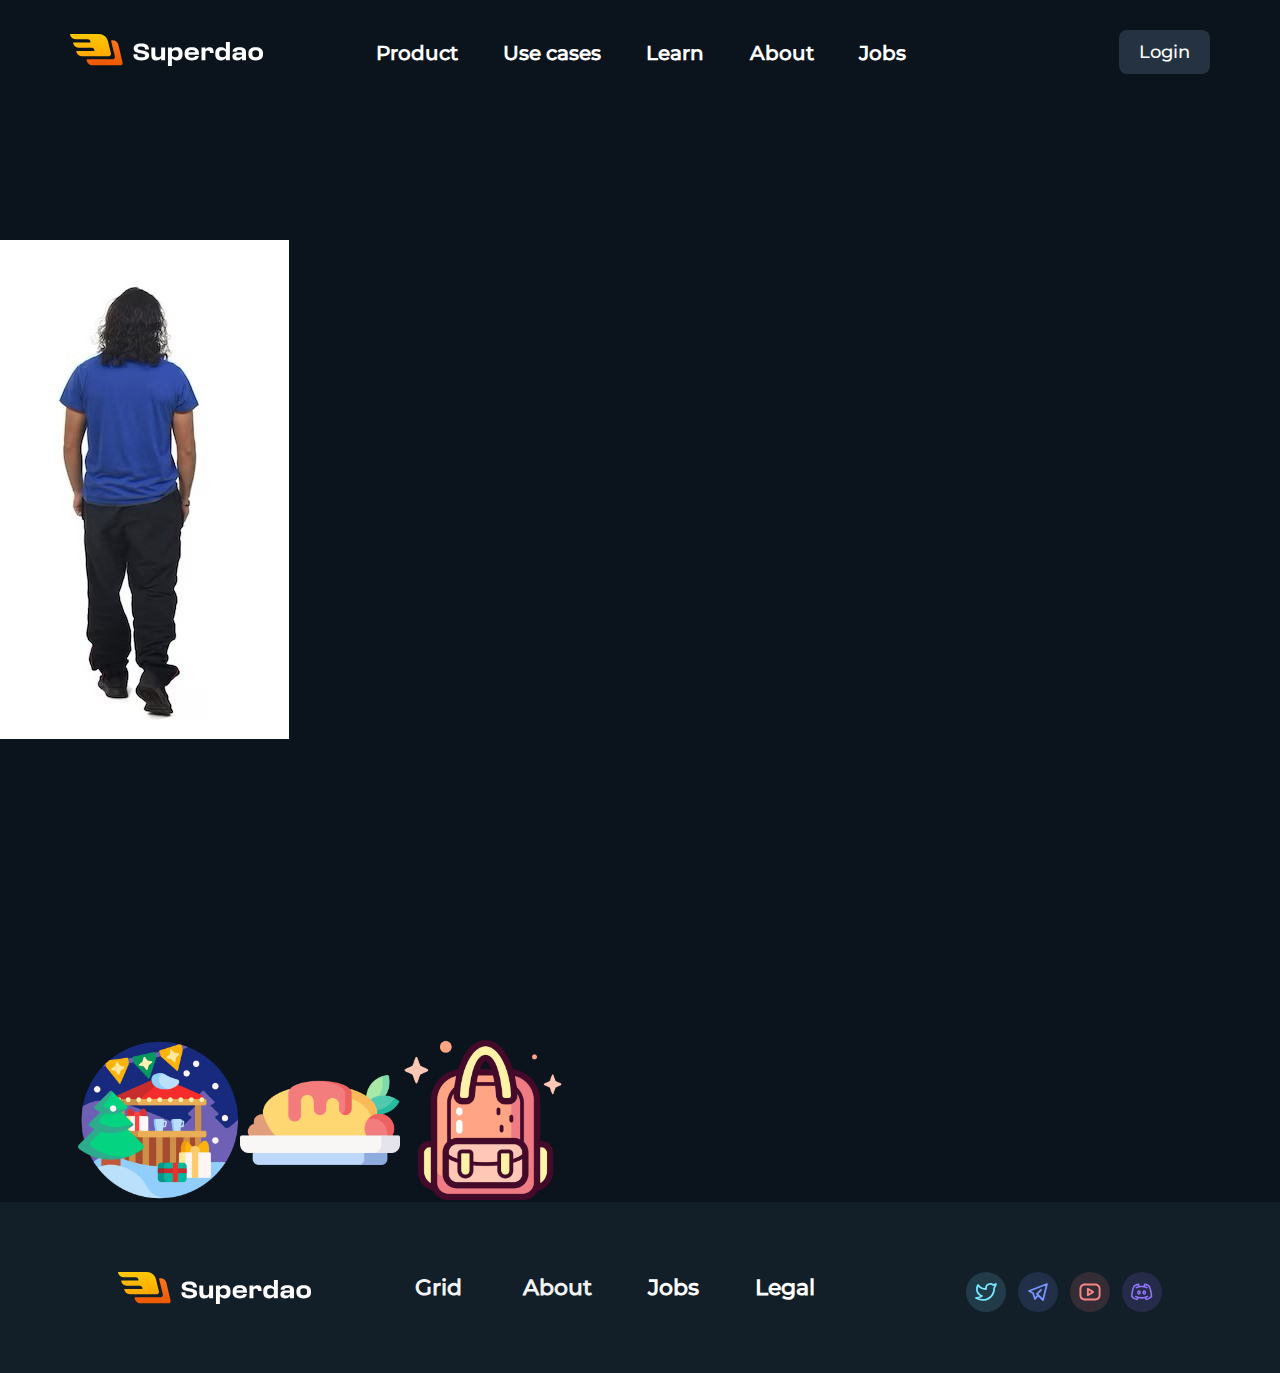
==== .github/demo.html @ 027b0857 "9 Лабораторная" ====
<!DOCTYPE html>
<html lang="en">
<head>
    <meta charset="UTF-8">
    <meta name="viewport" content="width=device-width, initial-scale=1.0">
    <link rel="stylesheet" href="normalize.css">
    <link rel="stylesheet" href="style.css">
    <title>Document</title>
</head>
<body>
  <header>
    <a href="index.html" class="logotip">
        <picture>
            <source srcset="img/Logo.svg" media="(min-width: 1200px)">
            <img src="img/Logo-first.svg">
        </picture>
    </a>
    <a href="" class="product">Product</a>
    <a href="" class="product">Use cases</a>
    <a href="" class="product">Learn</a>
    <a href="" class="product">About</a>
    <a href="" class="product-jobs">Jobs</a>
    <button type="button" class="button-on-gallery">
        <svg xmlns="http://www.w3.org/2000/svg" width="18" height="16" viewBox="0 0 18 16" fill="none">
            <path fill-rule="evenodd" clip-rule="evenodd" d="M2 0.25C1.30964 0.25
            0.75 0.809644 0.75 1.5C0.75 2.19036 1.30964 2.75 2 2.75H16C16.6904 2.75 17.25
            2.19036 17.25 1.5C17.25 0.809644 16.6904 0.25 16 0.25H2ZM0.75 8C0.75 7.30964 1.30964
            6.75 2 6.75H16C16.6904 6.75 17.25 7.30964 17.25 8C17.25 8.69036 16.6904 9.25 16 9.25H2C1.30964
            9.25 0.75 8.69036 0.75 8ZM0.75 14.5C0.75 13.8096 1.30964 13.25 2 13.25H16C16.6904 13.25 17.25
            13.8096 17.25 14.5C17.25 15.1904 16.6904 15.75 16 15.75H2C1.30964 15.75 0.75 15.1904 0.75 14.5Z" fill="#FFCF01"/>
        </svg>
    </button>
    <button type="button" class="login">
        Login
    </button>
</header>
<main>
    <div class="two-sides-card">
        <div class="two-sides-card-second">
          <div class="two-sides-card-font">
            <img src="img/ФВФ.jpg" alt="Перед">
          </div>
          <div class="two-sides-card-back">
            <img src="img/ВФЫВЫ.jpg" alt="Зад">
          </div>
        </div>
      </div>
      <div class="queue">
        <img src="img/2276589.png" alt="Image 1" class="mega-image">
        <img src="img/3362029.png" alt="Image 2" class="mega-image">
        <img src="img/4341022.png" alt="Image 3" class="mega-image">
      </div>
</main>
<footer>
    <div class="footer-div">
        <a href="index.html" class="svg-div">
            <picture>
                <source srcset="img/Logo.svg" media="(min-width: 1200px)">
                <img src="img/Logo-first.svg">
            </picture>
        </a>
        <a href="grid.html" class="about-second-grid">Grid</a>
          <a href="" class="about-second">About</a>
          <a href="" class="Jobs">Jobs</a>
          <a href="" class="Legal">Legal</a>
          <a href="" class="twitter"><img src="img/Frame 5609.svg" alt="Twitter"></a>
          <a href="" class="telegram-div"><img src="img/Frame.svg" alt="Telegram"></a>
          <a href="" class="youtube-div"><img src="img/Frame (1).svg" alt="Youtube"></a>
          <a href="" class="discord-div"><img src="img/Frame 5617.svg" alt="Discord"></a>
    </div>
    <a href=""><svg width="140" height="24" viewBox="0 0 140 24" fill="none" xmlns="http://www.w3.org/2000/svg" class="image-footer">
        <path d="M51.8936 6.83594C55.0665 6.83594 57.2056 8.10154 57.2056 10.5793V11.1675H54.3535V10.5793C54.3535 9.58105 53.4266 9.08194 51.8936 9.08194H51.5728C50.0041 9.08194 49.1128 9.5454 49.1128 10.2228V10.401C49.1128 11.221 49.8259 11.4527 52.7136 11.934C55.9756 12.5222 57.4195 13.4848 57.4195 15.4991V15.6773C57.4195 17.6916 55.6013 19.1355 51.9471 19.1355H51.6084C47.9185 19.1355 46.0469 17.6738 46.0469 15.1961V14.6435H48.8989V15.1961C48.8989 16.4617 49.8793 16.8716 51.6262 16.8716H51.9471C53.6048 16.8716 54.5318 16.4795 54.5318 15.713V15.5526C54.5318 14.7861 53.6761 14.4474 50.8063 13.9839C47.7938 13.5026 46.2251 12.5935 46.2251 10.5436V10.3119C46.2251 8.10154 48.2572 6.83594 51.5728 6.83594H51.8936Z" fill="white"/>
        <path d="M66.138 18.9569V17.7626H65.7636C65.2111 18.6004 64.195 19.1352 62.769 19.1352H62.4659C60.2556 19.1352 59.0078 17.9409 59.0078 15.3384V9.8125H61.8599V14.8214C61.8599 16.087 62.5194 16.7822 63.8385 16.7822H64.1415C65.4606 16.7822 66.138 16.087 66.138 14.8214V9.8125H68.99V18.9569H66.138Z" fill="white"/>
        <path d="M73.9068 9.81204V10.935H74.2811C74.9406 10.1151 75.921 9.63379 77.2936 9.63379H77.6144C79.9317 9.63379 81.6252 10.935 81.6252 13.8584V14.9101C81.6252 17.8335 79.9317 19.1347 77.6144 19.1347H77.2936C75.8854 19.1347 74.9228 18.6374 74.2811 17.7978H73.9068V23.2346H71.0547V9.81204H73.9068ZM73.9068 13.8228V14.9279C73.9068 16.2648 74.8158 16.9066 76.1706 16.9066H76.4914C77.864 16.9066 78.7731 16.247 78.7731 14.9279V13.8228C78.7731 12.5215 77.864 11.862 76.4914 11.862H76.1706C74.8158 11.862 73.9068 12.5037 73.9068 13.8228Z" fill="white"/>
        <path d="M88.5412 9.63428C91.4468 9.63428 93.5323 11.0425 93.5323 13.8945V15.0532H85.8674V15.1602C85.8674 16.4792 86.7052 17.1388 88.2025 17.1388H88.5412C89.789 17.1388 90.5733 16.7823 90.8229 15.9088H93.4432C93.1937 17.7983 91.625 19.1352 88.5412 19.1352H88.2025C85.297 19.1352 83.1758 17.7805 83.1758 14.9284V13.8945C83.1758 11.0425 85.2792 9.63428 88.2025 9.63428H88.5412ZM85.8852 13.2528H90.8229C90.7159 12.2011 89.8425 11.6307 88.5234 11.6307H88.1847C86.7765 11.6307 85.9922 12.2011 85.8852 13.2528Z" fill="white"/>
        <path d="M98.2427 9.81204V10.8637H98.5992C99.134 10.0616 99.9539 9.63379 101.202 9.63379C103.163 9.63379 104.196 10.6142 104.196 13.181V13.7871H101.558V13.4128C101.558 12.468 101.023 11.9689 99.9005 11.9689C98.7775 11.9689 98.2427 12.468 98.2427 13.4128V18.9565H95.3906V9.81204H98.2427Z" fill="white"/>
        <path d="M115.957 5.76611V18.9569H113.105V17.7983H112.713C112.071 18.6378 111.127 19.1352 109.718 19.1352H109.38C107.062 19.1352 105.387 17.8517 105.387 14.9105V13.8588C105.387 10.9355 107.062 9.63423 109.38 9.63423H109.718C111.091 9.63423 112.053 10.1155 112.713 10.9355H113.105V5.76611H115.957ZM108.239 13.8232V14.9284C108.239 16.2296 109.148 16.907 110.503 16.907H110.823C112.196 16.907 113.105 16.2475 113.105 14.9284V13.8232C113.105 12.5219 112.196 11.8624 110.823 11.8624H110.503C109.148 11.8624 108.239 12.5398 108.239 13.8232Z" fill="white"/>
        <path d="M122.98 9.63379C126.207 9.63379 127.668 10.8637 127.668 12.9493V18.9565H124.816V17.7978H124.388C123.675 18.7265 122.659 19.1347 121.108 19.1347C119.183 19.1347 117.793 18.2809 117.793 16.3718C117.793 14.518 119.023 13.4306 121.875 13.4306H124.816V12.9493C124.816 12.0402 124.192 11.6124 122.962 11.6124H122.641C121.465 11.6124 120.788 12.0224 120.788 12.9137H117.989C117.989 10.8459 119.576 9.63379 122.641 9.63379H122.98ZM120.609 16.0866C120.609 16.6927 121.108 17.067 122.303 17.067C123.497 17.067 124.816 16.6392 124.816 15.3379V15.0705H122.267C121.073 15.0705 120.609 15.4092 120.609 16.0866Z" fill="white"/>
        <path d="M134.888 9.63379C137.865 9.63379 140.004 11.0598 140.004 13.8584V14.9101C140.004 17.7444 137.865 19.1347 134.888 19.1347H134.549C131.555 19.1347 129.434 17.7265 129.434 14.9101V13.8584C129.434 11.0598 131.555 9.63379 134.549 9.63379H134.888ZM132.286 13.8228V14.9279C132.286 16.1401 132.981 16.9066 134.549 16.9066H134.888C136.457 16.9066 137.152 16.1401 137.152 14.9279V13.8228C137.152 12.6106 136.457 11.862 134.888 11.862H134.549C132.981 11.862 132.286 12.6106 132.286 13.8228Z" fill="white"/>
        <path d="M27.5416 5.24309L29.6883 14.2051C29.9236 15.1874 29.179 16.1315 28.1689 16.1315H8.80804C6.96372 16.1315 5.31566 14.9797 4.68166 13.2478L4.50582 12.7675C4.41251 12.5126 4.60119 12.2426 4.87263 12.2426H17.5167C17.6665 12.2426 17.7879 12.1212 17.7879 11.9715C17.7879 10.8485 16.8775 9.93811 15.7545 9.93811H6.54084C4.69652 9.93811 3.04847 8.78642 2.41447 7.05451L2.2562 6.62215C2.16289 6.36729 2.35157 6.09732 2.62298 6.09732H14.6361C14.7858 6.09732 14.9072 5.97592 14.9072 5.82618C14.9072 4.70318 13.9969 3.79281 12.8739 3.79281H4.2912C2.44689 3.79281 0.798843 2.64112 0.164842 0.909205L0.0241457 0.52487C-0.0691552 0.269975 0.119521 0 0.390933 0H20.8942C24.056 0 26.8051 2.16837 27.5416 5.24309Z" fill="url(#paint0_linear_8758_28310)"/>
        <path d="M35.1395 7.91083L38.15 20.8404C38.3783 21.8202 37.6344 22.7571 36.6284 22.7571H16.4349C14.5222 22.7571 12.8293 21.52 12.2483 19.6978L12.0437 19.056C11.9232 18.6781 12.2052 18.2921 12.6019 18.2921H31.0415C32.0531 18.2921 32.798 17.3454 32.5599 16.3621L29.8665 5.23695C29.7773 4.86822 30.0566 4.51318 30.436 4.51318H30.8598C32.9027 4.51318 34.6762 5.92112 35.1395 7.91083Z" fill="url(#paint1_linear_8758_28310)"/>
        <defs>
        <linearGradient id="paint0_linear_8758_28310" x1="14.8592" y1="0" x2="14.8592" y2="16.1315" gradientUnits="userSpaceOnUse">
        <stop stop-color="#FFC803"/>
        <stop offset="1" stop-color="#FFA903"/>
        </linearGradient>
        <linearGradient id="paint1_linear_8758_28310" x1="25.0667" y1="4.51318" x2="25.0667" y2="22.7571" gradientUnits="userSpaceOnUse">
        <stop stop-color="#FF7421"/>
        <stop offset="1" stop-color="#EC5901"/>
        </linearGradient>
        </defs>
        </svg>
        </a>
    <ul class="list-footer">
        <li class="footer-list-first"><a href="grid.html" class="about-grid">Grid</a></li>
        <li class="footer-list-first"><a href="" class="about">About</a></li>
        <li class="footer-list-second"><a href="" class="about">Jobs</a></li>
        <li class="footer-list-third"><a href="" class="about">Legal</a></li>
    </ul>
    <ul class="back-list">
        <li class="twitter"><a href=""><img src="img/Frame 5609.svg" alt="Twitter"></a></li>
        <li class="telegram"><a href=""><img src="img/Frame.svg" alt="Telegram"></a></li>
        <li class="youtube"><a href=""><img src="img/Frame (1).svg" alt="Youtube"></a></li>
        <li class="discord"><a href=""><img src="img/Frame 5617.svg" alt="Discord"></a></li>
    </ul>
</footer>
</body>
</html>
---- .github/style.css ----
@font-face {
    font-family: 'Montserrat';
    src: url('fonts/Montserrat-Medium.ttf') format('truetype'); /* формат TTF */
    /* Дополнительные форматы, если нужно */
    font-weight: 300; /* либо другие веса шрифта */
    font-style: normal; /* либо italic, oblique и т.д. */
  }

  @font-face {
    font-family: 'Roboto-serif';
    src: url('fonts/roboto-serif-v13-latin-700.woff2') format('truetype'); /* формат TTF */
    /* Дополнительные форматы, если нужно */
    font-weight: 700; /* либо другие веса шрифта */
    font-style: normal; /* либо italic, oblique и т.д. */
  }

  @font-face {
    font-family: 'Roboto';
    src: url('fonts/roboto-v30-latin-700.woff2') format('truetype'); /* формат TTF */
    /* Дополнительные форматы, если нужно */
    font-weight: 700; /* либо другие веса шрифта */
    font-style: normal; /* либо italic, oblique и т.д. */
  }

* {
  box-sizing: border-box;
}

html {
  font-size: 62.5%;
}

:root {
  background-color: #0B141C;
  --text-color: #F2F3F5;
  --primary-color: #FC7900;
  --third-color: #343A46;
  --background-Tertiary-color: #252B36;
  --button-background: #182632;
  --pink-for-buttons: #FFB4D3;
  --list-special: #37424D;
  --second-list-special: #23C9DE;
  --grey-color: #8395A7;
  --yellow-color: #FFC803;
  --blue: #4BE1F4;
  --purple: #A36FFE;
  --green: #C8D316;
  --orange: #FF8135;
  --color-for-news: #9AAFC3;
  --color-for-table: #14212D;
  --color-for-border: #2A3744;
  --purple-light: #E2C1F9;
  --for-table-blue: #77E6FF;
  --black: #10151A;
  --red:	#a02d2d ;
}

a {
  text-decoration: none;
}

.button-on-gallery {
  background: #0b1219;
  border: none;
  margin-top: 1.6rem;
  margin-right: 1.6rem;
}

.logotip {
  margin-top: 1.6rem;
  margin-left: 1.6rem;
}


.other-titles {
  text-align: center;
  font-family: "Roboto", sans-serif;
  font-size: 2.8rem;
  font-style: normal;
  font-weight: 700; 
  line-height: 1.28;
  color: var(--text-color);
  margin-top: 10rem;
  margin-bottom: 0;
}

.main-font {
    font-family: "Roboto", sans-serif;
}

.main-title {
  text-align: center;
  font-family: "Roboto";
  font-size: 3.6rem;
  font-style: normal;
  font-weight: 700;
  line-height: 1.22;
  color: var(--text-color);
  margin-top: 8rem;
  margin-bottom: 0;
}

.second-title {
  text-align: center;
  font-family: "Montserrat";
  font-size: 1.8rem;
  font-style: normal;
  font-weight: 500;
  line-height: 1.5;
  color: var(--text-color);
  margin-top: 1.6rem;
  margin-bottom: 0;
}

.get-started-button {
  font-family: 'Montserrat', serif;
  font-size: 1.5rem;
  line-height: 2;
  display: inline-flex;
  padding: 0.8rem 2.8rem;
  justify-content: center;
  align-items: center;
  border-radius: 1.2rem;
  background: #FFCF01;
  box-shadow: 0rem 0.7rem 3.6rem 0rem rgba(255, 207, 1, 0.20);
  margin-top: 4rem;
  margin-bottom: 0;
  color: var(--black);
  font-weight: 700;
}


.project-list {
  display: inline-flex;
  padding: 1.2rem 1.4rem;
  align-items: flex-start;
  gap: 0.4rem;
  border-radius: 4.0555rem;
  color: var(--button-background);
}

.list-special {
text-align: center;
font-family: "Roboto";
font-size: 2rem;
font-style: normal;
font-weight: 700;
line-height: 1.8;
color: var(--list-special);
margin: 2.4rem 1.6rem 0 1.6rem;
padding-left: 0rem;
}

ul {
  list-style-type: none;
}

.ready-for-every-project {
font-size: 1.4rem;
line-height: 1.14;
padding: 1.2rem 1.4rem;
gap: 0.8rem;
border-radius: 4.4939rem;
background: var(--button-background);
margin: 0.6rem;
}

.button {
  color: var(--grey-color);
  font-size: 1.4rem;
  line-height: 1.14;
  display: inline-flex;
  justify-content: center;
  align-items: center;
  gap: 0.8rem;
  border-radius: 4.4939rem;
  background: #182632;
  border: none;
  margin: 0.6rem;
  font-family: "Montserrat";
  font-weight: 600;
  padding: 0.4rem 0.4rem;
}

.section-all-the-tools {
  width: 32.8rem;
  height: 46.7rem;
  flex-shrink: 0;
}

.list-all-the-tools {
  display: flex;
  color: var(--grey-color);
  font-size: 1.4rem;
  line-height: 1.15;
  list-style-type: none;
  padding-inline: 0;
  gap: 0.8rem;
  flex-wrap: wrap-reverse;
  align-items: center;
  justify-content: center;
  font-family: "Montserrat";
  max-width: 33.8rem;
  margin: 1.5rem auto;
  max-height: 4.3rem;
  overflow: hidden;
}

.NFT-membership {
  text-align: center;
font-family: "Montserrat";
font-size: 1.4rem;
font-style: normal;
font-weight: 600;
line-height: 1.7976rem;
color: var(--yellow-color);
margin-top: auto;
}





.button-youtube {
  font-family: 'Montserrat';
  font-size: 1.5rem;
  line-height: 2.4;
  display: inline-flex;
  padding: 0.4rem 2.9rem 0.4rem 3rem;
  justify-content: center;
  align-items: center;
  border-radius: 0.8rem;
  background: rgba(255, 207, 1, 0.15);
  margin-top: 2.2rem;
  color: var(--yellow-color);
}


.work-with-text {
text-align: center;
font-family: "Montserrat";
font-size: 1.2rem;
font-style: normal;
font-weight: 600;
line-height: 1.7976rem;
color: var(--text-color);
}

.help-at-every-step {
font-family: "Roboto";
font-size: 2.0rem;
font-style: normal;
font-weight: 700;
line-height: normal;
color: var(--text-color);
display: flex;
justify-content: center;
align-items: center;
}

.help-at-every-step-second {
 font-family: "Roboto";
 font-size: 1.8rem;
 font-style: normal;
 font-weight: 700;
 line-height: normal;
 color: var(--text-color);
 text-align: left;
}
.help-at-every-step-secondd {
  font-family: "Roboto";
  font-size: 3.2rem;
  font-style: normal;
  font-weight: 700;
  line-height: normal;
  color: var(--text-color);
  display: flex;
  justify-content: center;
  align-items: center;
  display: none;
}
.help-at-every-step-third {
  font-family: "Roboto";
  font-size: 1.8rem;
  font-style: normal;
  font-weight: 700;
  line-height: normal;
  color: var(--text-color);
  text-align: left;
  display: none;
}
  
.star-second {
  display: none;
}

.star-third {
  display: none;
}

.help-svg-blue {
width: 1.3rem;
height: 1.3rem;
fill: var(--blue, #4BE1F4);
stroke-width: 0.1027rem;
stroke: var(--blue, #4BE1F4);
}

.help-svg-purple {
  fill: var(--purple, #A36FFE);
  stroke-width: 0.1106rem;
  stroke: var(--purple, #A36FFE);
  width: 1.4rem;
  height: 1.4rem;
}

.help-svg-green {
  fill: var(--green, #C8D316);
stroke-width: 0.1106rem;
stroke: var(--green, #C8D316);
width: 1.4rem;
height: 1.4rem;
}

.help-svg-orange {
  fill: var(--orange, #FF8135);
  stroke-width: 0.1106rem;
  stroke: var(--orange, #FF8135);
  width: 1.4rem;
  height: 1.4rem;
}

.news {
  text-align: center;
  font-family: "Montserrat";
  font-size: 1.9rem;
  font-style: normal;
  font-weight: 600;
  line-height: 1.47;
  opacity: 0.6;
  color: var(--color-for-news);
  margin-left: 2.4rem;
  margin-right: 2.4rem;
  margin-top: 0.8rem;
  margin-bottom: 2.4rem;
}

.subscribe {
  display: inline-flex;
  padding: 1rem 0rem;
  justify-content: center;
  align-items: center;
  border-radius: 1rem;
  background: var(--purple-light, #E2C1F9);
  color: #10151A;
  text-align: center;
  font-family: "Montserrat";
  font-size: 1.4rem;
  font-style: normal;
  font-weight: 600;
  line-height: 1.71;
  margin-left: 2.4rem;
  margin-right: 2.4rem;
  max-width: 35.2rem;
  width: 85%;
  margin-bottom: 2.4rem;
  
}

.pointer {
  display: none;
  justify-content: center;
  margin: 0 auto;
}

.pointer-second {
  display: none;
  justify-content: center;
  margin: 0 auto;
}

.blue-cont {
  border-radius: 2rem;
  background: var(--for-table-blue);
  max-width: 40rem;
  margin-left: 1.6rem;
  margin-right: 1.6rem;
  margin-bottom: 1.6rem;
  justify-content: center;
  display: inline-block;
}

.purple-cont {
  border-radius: 2rem;
  background: #E2C1F9;
  max-width: 40rem;
  margin-left: 1.6rem;
  margin-right: 1.6rem;
  margin-bottom: 1.6rem;
  justify-content: center;
  display: inline-block;
}

.yellow-cont {
  border-radius: 2rem;
  background: #DBE268;
  max-width: 40rem;
  margin-left: 1.6rem;
  margin-right: 1.6rem;
  margin-bottom: 1.6rem;
  justify-content: center;
  display: inline-block;
}

.pink {
  color: var(--pink-for-buttons);
text-align: center;
font-family: "Montserrat";
font-size: 1.4rem;
font-style: normal;
font-weight: 600;
line-height: 1.6rem;

}

.yellow {
  color: var(--yellow-color);
text-align: center;
font-family: "Montserrat";
font-size: 1.4rem;
font-style: normal;
font-weight: 600;
line-height: 1.6rem;
}

.purple {
  color: var(--purple);
text-align: center;
font-family: "Montserrat";
font-size: 1.4rem;
font-style: normal;
font-weight: 600;
line-height: 1.6rem;
}

.blue {
  color: var(--for-table-blue);
text-align: center;
font-family: "Montserrat";
font-size: 1.4rem;
font-style: normal;
font-weight: 600;
line-height: 1.6rem;
}


header {
  display: flex;
  min-height: 5.6rem;
  margin: 1.6rem;
  justify-content: space-between;
  align-items: flex-start;
  flex-shrink: 0;
  padding: 0;
  max-width: 40rem;
  margin: 0rem auto;
}

.product {
color: #FFF;
font-family: "Montserrat";
font-size: 1.4rem;
font-style: normal;
font-weight: 600;
line-height: normal;
display: none;
margin-top: 3.5rem;
margin-right: 2.4rem;
}

.product-forma {
  color: var(--yellow-color);
  font-family: "Montserrat";
  font-size: 1.4rem;
  font-style: normal;
  font-weight: 600;
  line-height: normal;
  display: inline-flex;
  margin-top: 1.6rem;
  margin-right: 2.4rem;
  }

.product-jobs {
  color: #FFF;
  font-family: "Montserrat";
  font-size: 1.4rem;
  font-style: normal;
  font-weight: 600;
  line-height: normal;
  display: none;
  margin-top: 3.5rem;
  margin-right: 12.8rem;
  }

.login {
color: white;
font-family: "Montserrat";
font-size: 1.2rem;
font-style: normal;
font-weight: 500;
line-height: normal;
display: none;
padding: 0.8rem 1.6rem;
align-items: flex-start;
gap: 1.2rem;
border-radius: 0.8rem;
background: #243241;
margin-top: 2.8rem;
border: none;
}

.list-project {
  padding-inline: 0;
  max-width: 35rem;
  display: flex;
  gap: 0.5em;
  font-size: 1.2rem;
  line-height: 1.5;
  flex-wrap: wrap;
  list-style-type: none;
  margin-top: 2.4rem;
  margin-inline: auto;
  padding-left: 0;  
  align-items: center;
  text-align: center;
  justify-content: center;
  margin-bottom: 2rem;
}

.org-first-1200 {
  display: none;
}

.org-second-1200 {
  display: none;
}

.org-third-1200 {
  display: none;
}

@media screen and (min-width: 769px) {
  header {
    max-width: 73.6rem;
  }
  .button-on-gallery {
    display: none;
  }
  .login {
    display: inline-flex;
  }
  .product {
    display: inline-flex;
  }
  .product-forma {
    display: inline-flex;
    margin-top: 3.5rem;
  }
  .logotip {
    margin-top: 3.04rem;
    margin-right: 5.5rem;
  }
  .product-jobs {
    display: inline-flex;
  }
  .main-title {
    margin-top: 7.2rem;
    font-size: 5.2rem;
    line-height: 1.15;
  }
  .second-title {
    font-size: 2.0rem;
    line-height: 1.7;
    margin-top: 2rem;
  }
  .get-started-button {
    margin-top: 4.4rem;
    padding: 1.3rem 3.8rem 1.3rem 3.7rem;
    margin-bottom: 6.4rem;
  }
  .other-titles {
    margin-top: 5.6rem;
    text-align: center;
    font-size: 3.6rem;
    margin-bottom: 4.4rem;
  }
  .list-project {
    margin-top: 0rem;
  }
  .pointer {
    display: block;
  }
}

body {
  text-align: center;
  margin: 0;
  padding: 0;
}


.image {
  display: flex;
  background: #000;
  border-radius: 2.4rem;
  padding-inline: 0;
  margin-inline: auto;
}

.main-image {
  display: flex;
  background: #000;
  border-radius: 2.4rem;
  padding-inline: 0;
  margin-inline: auto;
}

.main-image-second {
  display: none;
  background: #000;
  border-radius: 2.4rem;
  padding-inline: 0;
  margin-inline: auto;
}

@media screen and (min-width: 440px) {
  .main-image {
    display: none;
}
  .main-image-second {
    display: flex;
}
}

.projects-launch {
  max-width: 35.6rem;
  color: #0A1117;
  font-family: 'Montserrat', serif;
  font-size: 1.3rem;
  line-height: 1.84;
  display: inline-flex;
  padding: 0.2rem 1.2rem;
  justify-content: center;
  align-items: center;
  gap: 0.8rem;
  border-radius: 10rem;
  border: 0.3rem solid #0A1117;
  background: #FFA800;
  margin-top: -1.6rem;
  font-weight: 700;
  margin-bottom: 0rem;
}

.Design-title {
  margin-top: 6.8rem;
  margin-bottom: 2.4rem;
  text-align: center;
  font-family: "Roboto", sans-serif;
  font-size: 2.8rem;
  font-style: normal;
  font-weight: 700; 
  line-height: 1.28;
  color: var(--text-color);
  font-weight: 700;
  margin-left: 1.6rem;
  margin-right: 1.6rem;
}

.main-image-third {
  display: none;
  background: #000;
  border-radius: 2.4rem;
  padding-inline: 0;
  margin-inline: auto;
}

.main-image-four {
  display: none;
  background: #000;
  border-radius: 3rem;
  padding-inline: 0;
  margin-inline: auto;
}

.Tools-title {
  margin-top: 8rem;
  text-align: center;
  font-family: "Roboto", sans-serif;
  font-size: 2.8rem;
  font-style: normal;
  font-weight: 700; 
  line-height: 1.28;
  color: var(--text-color);
  font-weight: 700;
  margin-bottom: 0;
}

.press {
  margin-top: 8rem;
  text-align: center;
  font-family: "Roboto", sans-serif;
  font-size: 2.8rem;
  font-style: normal;
  font-weight: 700; 
  line-height: 1.28;
  color: var(--text-color);
  font-weight: 700;
}

.press-div {
  margin-top: 8rem;
  text-align: center;
  font-family: "Roboto", sans-serif;
  font-size: 2.8rem;
  font-style: normal;
  font-weight: 700; 
  line-height: 1.28;
  color: var(--text-color);
  font-weight: 700;
  display: none;
}

.Works-with {
  margin-top: 8rem;
  text-align: center;
  font-family: "Roboto", sans-serif;
  font-size: 2.8rem;
  font-style: normal;
  font-weight: 700; 
  line-height: 1.28;
  color: var(--text-color);
  font-weight: 700;
}

.imagen {
  display: flex;
  background: #000;
  border-radius: 0.8rem;
  padding-inline: 0;
  margin-inline: auto;
  margin-top: 2.8rem;
}

.imagen-second {
  display: none;
  background: #000;
  border-radius: 0.8rem;
  padding-inline: 0;
  margin-inline: auto;
  margin-top: 2.8rem;
}

.imagen-third {
  display: none;
  background: #000;
  border-radius: 0.8rem;
  padding-inline: 0;
  margin-inline: auto;
  margin-top: 2.8rem;
}

.imagen-four {
  display: none;
  background: #000;
  border-radius: 0.8rem;
  padding-inline: 0;
  margin-inline: auto;
  margin-top: 2.8rem;
}

.list-project p{
  margin: 0;
}

.list-project-second {
  display: none;
}

@media screen and (min-width: 769px) {
  .list-project {
    max-width: 64rem;
  }
}

.Help-emp {
  border-radius: 2.8rem;
  display: inline-flex;
align-items: flex-start;
}


.emp-title {
  margin-top: 8rem;
  text-align: center;
  font-family: "Roboto", sans-serif;
  font-size: 2.8rem;
  font-style: normal;
  font-weight: 700; 
  line-height: 1.28;
  color: var(--text-color);
  font-weight: 700;
  margin-bottom: 2.4rem;
}

.help-step {
  padding-inline: 0;
  max-width: 30.6rem;
  display: flex;
  gap: 0.5em;
  font-size: 1.2rem;
  line-height: 1.5;
  flex-wrap: wrap;
  list-style-type: none;
  margin-top: 2.4rem;
  margin-inline: auto;
  padding-left: 0;  
  align-items: center;
  justify-content: center;
  margin-bottom: 0rem
}

.help-step-second {
  padding-inline: 0;
  max-width: 70rem;
  display: none;
  gap: 0.5em;
  font-size: 1.2rem;
  line-height: 1.5;
  flex-wrap: wrap;
  list-style-type: none;
  margin-top: 2.4rem;
  margin-inline: auto;
  padding-left: 0;  
  align-items: center;
  justify-content: center;
  margin-bottom: 10rem;
}

.help-step-third {
  padding-inline: 0;
  max-width: 30.6rem;
  display: none;
  gap: 0.5em;
  font-size: 1.2rem;
  line-height: 1.5;
  flex-wrap: wrap;
  list-style-type: none;
  margin-top: 2.4rem;
  margin-inline: auto;
  padding-left: 0;  
  align-items: center;
  justify-content: center;
  margin-bottom: 0rem
}

.help-at-every-step-secondd-education {
font-family: "Roboto";
font-size: 3.2rem;
font-style: normal;
font-weight: 700;
line-height: normal;
color: var(--text-color);
display: none;
justify-content: center;
align-items: center;
display: none;
margin-left: 0.5rem;
}

.help-at-every-step-third-education {
  font-family: "Roboto";
  font-size: 3.2rem;
  font-style: normal;
  font-weight: 700;
  line-height: normal;
  color: var(--text-color);
  display: none;
  justify-content: center;
  align-items: center;
  display: none;
  margin-left: 0.5rem;
  }

.forma {
margin-top: 9.527rem;
border-radius: 2.2rem;
background: #14212D;
justify-content: center;
align-items: center;
margin-inline: auto;
flex-shrink: 0;
flex-direction: column;
margin-left: 1.6rem;
margin-right: 1.6rem;
display: inline-block;
max-width: 40rem;
}

.Weekly-digest {
  text-align: center;
  font-family: "Roboto", sans-serif;
  font-size: 2.8rem;
  font-style: normal;
  font-weight: 700; 
  line-height: 1.28;
  color: var(--text-color);
  margin-top: 2.8rem;
  margin-left: 2.4rem;
  margin-right: 2.4rem;
}

.input-email {
color: #3D4C5B;
font-family: "Montserrat";
font-size: 1.4rem;
font-style: normal;
font-weight: 600;
line-height: 1.28;
display: inline-flex;
padding: 1.3rem 0rem 1.3rem 1.8rem;
align-items: center;
border-radius: 1rem;
border: 0.1rem solid #2A3744;
background: #121E28;
margin-right: 2.5rem;
margin-left: 2.4rem;
margin-bottom: 1.6rem;
width: 85%;
max-width: 35.1rem;
}

.SuperDao {
  color: var(--black);
font-family: "Montserrat";
font-size: 1.8rem;
font-style: normal;
font-weight: 700;
line-height: 1.3;
margin-left: 2rem;
margin-right: 2rem;
text-align: left;
}

.SuperDao-two {
  color: var(--black);
font-family: "Montserrat";
font-size: 1.8rem;
font-style: normal;
font-weight: 700;
line-height: 1.3;
margin-left: 2rem;
margin-right: 2rem;
text-align: left;
}

.SuperDao-three {
  color: var(--black);
font-family: "Montserrat";
font-size: 1.8rem;
font-style: normal;
font-weight: 700;
line-height: 1.3;
margin-left: 2rem;
margin-right: 2rem;
text-align: left;
}

.superdao {
color: #10151A;
font-family: "Montserrat";
font-size: 1.3rem;
font-style: normal;
font-weight: 600;
line-height: 1.69;
opacity: 0.6;
text-align: left;
margin-left: 2rem;
margin-right: 2rem;
}

.superdao-two {
color: #10151A;
font-family: "Montserrat";
font-size: 1.3rem;
font-style: normal;
font-weight: 600;
line-height: 1.69;
opacity: 0.6;
text-align: left;
margin-left: 2rem;
margin-right: 2rem;
}

.superdao-three {
color: #10151A;
font-family: "Montserrat";
font-size: 1.3rem;
font-style: normal;
font-weight: 600;
line-height: 1.69;
opacity: 0.6;
text-align: left;
margin-left: 2rem;
margin-right: 2rem;
}

.read {
font-family: "Montserrat";
font-size: 1.4rem;
font-style: normal;
font-weight: 700;
line-height: normal;
text-align: left;
margin-left: 2rem;
margin-bottom: 2rem;
color: var(--black);
display: block;
}

.list-project-help {
  padding-inline: 0;
  max-width: 32rem;
  display: flex;
  gap: 0.9em;
  font-size: 1.2rem;
  line-height: 1.5;
  flex-wrap: wrap-reverse;
  margin-top: 2.4rem;
  margin-inline: auto;
  padding-left: 0;  
  align-items: center;
  justify-content: center;
}

.list-project-help-second {
  display: none;
}

@media screen and (min-width: 560px) {
  .list-project-help {
    max-width: 64rem;
  }
}

.see-all {
  color: #8395A7;
text-align: right;
text-shadow: 0rem 0.2rem 2.5rem rgba(0, 0, 0, 0.60);
font-family: "Montserrat";
font-size: 1.8rem;
font-style: normal;
font-weight: 700;
line-height: 3.2rem;
display: flex;
justify-content: center;
margin-top: 2.4rem;
}

.see-all-in-div {
  color: #8395A7;
  text-align: right;
  text-shadow: 0rem 0.2rem 2.5rem rgba(0, 0, 0, 0.60);
  font-family: "Montserrat";
  font-size: 1.8rem;
  font-style: normal;
  font-weight: 700;
  line-height: 3.2rem;
  display: flex;
  justify-content: center;
  margin-top: 11.3rem;
  margin-bottom: 2.8rem;
}

.cont {
  border-radius: 2rem;
  border: 0.2rem solid #2A3744;
  background: #121E28;
  backdrop-filter: blur(0.2rem);
  max-width: 40rem;
  text-align: start;
  margin-bottom: 1.6rem;
  justify-content: center;
  margin-left: auto;
  margin-right: auto;
  display: flex;
  align-items: flex-start;
  flex-direction: column;
}

.cont-second {
  border-radius: 2rem;
  border: 0.2rem solid #2A3744;
  background: #121E28;
  backdrop-filter: blur(0.2rem);
  max-width: 40rem;
  text-align: start;
  margin-bottom: 1.6rem;
  justify-content: center;
  margin-left: auto;
  margin-right: auto;
  display: flex;
  align-items: flex-start;
  flex-direction: column;
}

.understanding {
  color: #FFF;
font-family: "Montserrat";
font-size: 1.7rem;
font-style: normal;
font-weight: 700;
line-height: 2.4rem;
text-align: left;
margin-left: 2rem;
margin-right: 2rem;
margin-top: 0rem;
margin-bottom: 0rem;
}

.rectangle {
  margin-top: 2.4rem;
  margin-left: 2rem;
  margin-bottom: 1.611rem;
  display: block;
}

.the-pomp {
color: #E2E2E2;
font-family: "Montserrat";
font-size: 1.4rem;
font-style: normal;
font-weight: 600;
line-height: 2.4rem;
margin-left: 2rem;
margin-right: 2rem;
margin-top: 1.2rem;
margin-bottom: 0rem;
opacity: 0.8
}

.anthony {
  color: #E2E2E2;
font-family: "Montserrat";
font-size: 1.4rem;
font-style: normal;
font-weight: 600;
line-height: 2rem;
margin-left: 2rem;
margin-right: 2rem;
margin-top: 0rem;
opacity: 0.8
}

.josh {
  color: #E2E2E2;
font-family: "Montserrat";
font-size: 1.4rem;
font-style: normal;
font-weight: 600;
line-height: 2rem;
margin-left: 2rem;
margin-right: 2rem;
margin-top: 0rem;
opacity: 0.8
}

.andrew {
  color: #E2E2E2;
font-family: "Montserrat";
font-size: 1.4rem;
font-style: normal;
font-weight: 600;
line-height: 2rem;
margin-left: 2rem;
margin-right: 2rem;
margin-top: 0rem;
opacity: 0.8
}

.listen {
color: #FFF;
font-family: "Montserrat";
font-size: 1.2rem;
font-style: normal;
font-weight: 700;
line-height: normal;
margin-left: 2rem;
margin-bottom: 2rem;
display: block;
}


footer {
display: flex;
flex-direction: column;
justify-content: center;
align-items: center;
background: #121E28;
}

.about {
  color: #FFF;
font-family: "Montserrat";
font-size: 1.4rem;
font-style: normal;
font-weight: 600;
line-height: normal;
}

.about-grid {
color: var(--text-color);
font-family: "Montserrat";
font-size: 1.4rem;
font-style: normal;
font-weight: 600;
line-height: normal;
}

.Jobs {
  color: #FFF;
font-family: "Montserrat";
font-size: 1.4rem;
font-style: normal;
font-weight: 600;
line-height: normal;
margin-left: 3.6rem;
margin-right: 3.6rem;
margin-top: 4.7rem;
margin-bottom: 4.7rem;
}

.Legal {
  color: #FFF;
font-family: "Montserrat";
font-size: 1.4rem;
font-style: normal;
font-weight: 600;
line-height: normal;
margin-top: 4.7rem;
margin-bottom: 4.7rem;
}

.list-footer {
  padding-inline: 0;
  display: flex;
  gap: 0.5em;
  font-size: 1.2rem;
  line-height: 1.5;
  flex-wrap: wrap;
  list-style-type: none;
  margin-inline: auto;
  padding-left: 0;  
  align-items: center;
  margin: 0;
}

.image-footer {
  margin: 3.2rem 7rem;
}

.image-footer-form {
  margin: 3.2rem 7rem;
  transform: scale(150%) rotate(30deg);
}

.see-all-div {
  margin-top: 4rem;
  margin-bottom: 8rem;
  margin-left: 12.2rem;
  margin-right: 12.2rem;
}   


.footer-list-second {
  margin: 0rem 4rem;
}

.footer-div {
  display: none;
}

.back-list {
  display: flex;
  margin: 3.2rem 7rem;
  justify-content: center;
  align-items: center;
  padding: 0;
}

.div-press {
  display: none;
  justify-content: space-between;
  align-items: flex-start;
  flex-shrink: 0;
  padding: 0;
  margin: 0rem auto;
  max-width: 70rem;
}

.telegram {
  border-radius: 10rem;
  background: rgba(119, 149, 255, 0.15);
  margin-left: 2rem;
  margin-right: 2rem;
  display: flex;
  width: 4rem;
  height: 4rem;
  padding: 0.7rem;
  justify-content: center;
  align-items: center;
  gap: 1rem;
}

.youtube {
  border-radius: 10rem;
  background: rgba(247, 135, 135, 0.15);
  display: flex;
  width: 4rem;
  height: 4rem;
  padding: 1rem;
  justify-content: center;
  align-items: center;
  gap: 1rem;
}

.discord {
  border-radius: 10rem;
  background: rgba(146, 119, 255, 0.15);
  display: flex;
  width: 4rem;
  height: 4rem;
  padding: 1rem;
  flex-direction: column;
  justify-content: center;
  align-items: center;
  gap: 1rem;
  margin-left: 2rem;
}

.youtube-svg {
  margin-right: 0.8rem;
}

.watch {
  color: #FFF;
  font-family: "Montserrat";
  font-size: 1.2rem;
  font-style: normal;
  font-weight: 700;
  line-height: normal;
  margin-left: 2rem;
  margin-bottom: 2rem;
  display: block;
}

.org-first {
  margin-top: 2rem;
  margin-left: 2rem;
  display: block;
}

.org-second {
  margin-top: 2.704rem;
  margin-left: 2rem;
  display: block;
}

.org-third {
  margin-left: 2rem;
  margin-top: 4.801rem;
  display: block;
}

.backed-by {
  display: flex;
  justify-content: center;
  flex-wrap: nowrap;
  margin: 0rem;
}

.another-titles {
  text-align: center;
  font-family: "Roboto", sans-serif;
  font-size: 2.8rem;
  font-style: normal;
  font-weight: 700; 
  line-height: 1.28;
  color: var(--text-color);
  margin-top: 8rem;
  margin-bottom: 2.4rem;
}

.company {
  border-radius: 1.2rem;
  border: 0.1329rem solid #2A3744;
  background: #121E28;
  display: flex;
  padding: 1.6rem 2rem;
  margin-right: 1.6rem;
  margin-bottom: 1.6rem;
}

.company-second {
  border-radius: 1.2rem;
  border: 0.1329rem solid #2A3744;
  background: #121E28;
  display: flex;
  padding: 1.3rem 2.2rem;
  margin-right: 1.6rem;
  margin-bottom: 1.6rem;
}

.company-third {
  border-radius: 1.2rem;
  border: 0.1329rem solid #2A3744;
  background: #121E28;
  display: flex;
  padding: 0rem 2rem;
  margin-right: 1.6rem;
}

.company-four {
  border-radius: 1.2rem;
  border: 0.1329rem solid #2A3744;
  background: #121E28;
  display: flex;
  padding: 0rem 1.6rem;
  margin-right: 1.6rem;
}

.company-five {
  border-radius: 1.2rem;
  border: 0.1329rem solid #2A3744;
  background: #121E28;
  display: flex;
  padding: 0rem 1.5rem;
  margin-right: 1.6rem;
}

.company-six {
  border-radius: 1.2rem;
  border: 0.1329rem solid #2A3744;
  background: #121E28;
  display: flex;
  padding: 0rem 1.1rem;
  margin-right: 1.6rem;
}

.vika {
  border-radius: 1.2rem;
  border: 0.1329rem solid #2A3744;
  background: #121E28;
  display: flex;
  padding: 0rem 0rem;
  margin-right: 1.6rem;
  margin-bottom: 1.6rem;
}

.vika-second {
  border-radius: 1.2rem;
  border: 0.1329rem solid #2A3744;
  background: #121E28;
  display: flex;
  padding: 0rem 2.4rem;
  margin-right: 1.6rem;
  margin-bottom: 1.6rem;
}

.company-seven {
  border-radius: 1.2rem;
  border: 0.1329rem solid #2A3744;
  background: #121E28;
  display: flex;
  padding: 0rem 6.7rem;
  margin-right: 1.6rem;
}

.strelka {
  margin-left: 0.8rem;
}

.contauner {
  margin-left: 1.6rem;
  margin-right: 1.6rem;
}

.class {
  overflow: hidden;
}

.section-gridder {
  box-sizing: border-box;
  width: 100%;
  display: flex;
  flex-direction: column;
  justify-content: center;
  align-items: center;
  margin-top: 5%;
  margin-bottom: 5%;
}

.container-grid {
  border: black solid 3px;
  border-radius: 3%;
  background-color: black;
  display: grid;
  width: 800px;
  height: 800px;
  grid-template-columns: 1.5fr 1.5fr 1fr 1fr;
  grid-template-rows: 0.2fr 1fr 1fr 0.5fr;
  grid-gap: 1rem;
  margin: 10%;
  justify-content: center;
}
.pic {
}
.pic1 {
  grid-row: 1 / 2;
  grid-column: 1 / 3;
  background-color: white;
}
.pic2 {
  grid-row: 1 / 2;
  grid-column: 3 / 5;
  background-color: yellow;
}
.pic3 {
  grid-row: 2 / 4;
  grid-column: 1 / 3;
  background-color: red;
}
.pic4 {
  grid-row: 2 / 3;
  grid-column: 3 / 5;
  background-color: yellow;
}
.pic5 {
  grid-row: 3 / 4;
  grid-column: 3 / 4;
  background-color: white;
}
.pic6 {
  grid-row: 3 / 4;
  grid-column: 4 / 5;
  background-color: white;
}
.pic7 {grid-row: 4 / 5;
  grid-column: 3 / 5;
  background-color: white;
}
.pic8 {
  grid-row: 4 / 5;
  grid-column: 2 / 3;
  background-color: white;
}
.pic9 {
  grid-row: 4 / 5;
  grid-column: 1 / 2;
  background-color: black;
}
.grid-wrapper {
  width: 100%;
  height: 100%;
}
.link {
  color: var(--color-background);
  text-decoration: none;
  font-size: 1.6rem;
  transition: 0.5s ease;
}
.link:hover {
  background-color: aqua;
}
.side {
  padding: 2rem 1rem;
  margin: 0;
  list-style-type: none;
  justify-content: center;
  align-items: center;
}
.section-grid {
  padding: 4rem 2rem;
  margin: 0 auto;
  max-width: 85rem;
}
.grid-body1 {
  padding: 4rem 2rem;
  margin: 0 auto;
  max-width: 85rem;
}
.grid_container {
  margin: 0 auto;
  display: grid;
  grid-template-columns: repeat(5, 6rem);
  grid-template-rows: repeat(11, 3rem);
  border-radius: 1rem;
}
.graphics {
  display: grid;
  grid-template-columns: repeat(6, auto);
  grid-template-rows: repeat(3, auto);
  margin: 0 auto;
  grid-auto-flow: dense;
  gap: 1rem;
  grid-template-areas:
    "side first first first first first first"
    "side second second third third four four"
    "side five five five six six six";
}
.main-graph {
  background-color: var(--yellow-color);
  height: auto;
  width: 100%;
}
.sigepanel {
  grid-area: side;
}
.graph1 {
  grid-area: first;
}
.graph2 {
  grid-area: second;
}
.graph3 {
  grid-area: third;
}
.graph4 {
  grid-area: four;
}
.graph5 {
  grid-area: five;
}
.graph6 {
  grid-area: six;
}
.grid-buttons {
  display: grid;
  grid-template-columns: repeat(auto-fill, minmax(20rem, 1fr));
  gap: 1rem;
}
.grid-img_item {
  display: grid;
}
.grid-img_item > div {
  grid-area: 1 / 1;
}
.grid-img_item > .itemm1,
.grid-img_item > .itemm2 {
  grid-area: 1 / 1;
}
.gallery-img {
  width: 100%;
  height: 100%;
  object-fit: cover;
  object-position: center;
  justify-self: center;
  align-self: center;
}
.link_gallery {
  text-decoration: none;
  background: rgba(51, 12, 206, 0.5);
  width: 50%;
  text-align: center;
  color: black;
  padding: 1rem 1rem;
  justify-self: center;
  align-self: center;

  transition: color 0.5s ease;
  transition: background-color 0.5s ease;
}

.link_gallery:hover {
  color: red;
  text-decoration: underline;
  background-color: beige;
}







@media screen and (min-width: 440px) {
  .imagen {
    display: none;
  }
  .imagen-second {
    display: block;
  }
}

@media screen and (min-width: 769px) {
  .main-image-third {
    display: flex;
  }
  .main-image-second {
    display: none;
  }
  .projects-launch {
    padding: 0.2rem 2rem;
    font-size: 1.6rem;
    line-height: 2;
  }
  .Design-title {
    margin-top: 8.4rem;
    font-size: 3.6rem;
  }
  .list-special {
    font-size: 3.2rem;
    line-height: 1.56;
  }
  .Tools-title {
    margin-top: 10rem;
    font-size: 3.6rem;
  }
  .Works-with {
    margin-top: 11rem;
    font-size: 3.6rem;
    margin-bottom: 2rem;
  }
  .dot {
    display: none;
  }
  .treasury {
    font-size: 1.6rem;
    line-height: 1.75;
    margin-right: 2.5rem;
  }
  .NFT-membership {
    font-size: 1.6rem;
    line-height: 1.75;
    margin-right: 2.7rem;
  }
  .list-all-the-tools {
    max-width: 80rem;
    margin: 2rem auto;
    max-height: 2.8rem;
  }
  .imagen-second {
    display: none;
  }
  .imagen-third {
    display: block;
  }
  .button-youtube {
    margin-top: 2.8rem;
    padding: 1rem 4.4rem;
    font-size: 1.7rem;
    line-height: 1.9;
  }
  .emp-title {
    margin-top: 10rem;
  }
  .help-at-every-step {
    display: none;
  }
  .help-step {
    max-width: 74rem;
  }
  .star-second {
    display: block;
  }
  .help-at-every-step-secondd {
    display: flex;
  }
  .star {
    display: none;
  }
  .help-step {
    display: none;
  }
  .help-step-second {
    display: flex;
  }
  .help-at-every-step-secondd-education {
    display: flex;
  }
  .forma {
    margin-top: 10rem;
    max-width: 73.8rem;
    display: flex;
    margin: 0 auto;
  }
  .Weekly-digest {
    font-size: 3.6rem;
    margin-bottom: 1.6rem;
  }
  .news {
    margin-top: 0rem;
    font-size: 2.8rem;
    line-height: 1.42;
  }
  .divich {
    display: flex;
  }
  .input-email {
    max-width: 32.4rem;
    display: inline-block;
    margin-bottom: 4.8rem;
    margin-right: 0rem;
    margin-left: 0rem;
    padding: 1.8rem 19rem 1.8rem 2.4rem;
  }
  .subscribe {
    padding: 1.2rem 3.2rem;
    font-size: 2.0rem;
    line-height: 1.8;
    max-width: 16.7rem;
    display: inline-block;
    margin-bottom: 4.8rem;
    margin-left: 2.4rem;
    margin-right: 0rem
  }
  .another-titles {
    margin-top: 10rem;
    font-size: 3.6rem;
  }
  .blue-cont {
    max-width: 23.2rem;
    margin-left: 0rem;
    margin-right: 0rem;
    margin-bottom: 0;
  }
  .purple-cont {
    max-width: 23.2rem;
    margin-left: 2rem;
    margin-right: 2rem;
    margin-bottom: 0;
  }
  .yellow-cont {
    max-width: 23.2rem;
    margin-left: 0rem;
    margin-right: 0rem;
    margin-bottom: 0;
  }
  .superdao {
    margin-bottom: 3.8rem;
  }
  .superdao-two {
    margin-bottom: 3.8rem;
  }
  .superdao-three {
    margin-bottom: 3.8rem;
  }
  .press {
    display: none;
  }
  .press-div {
    margin-top: 10rem;
    font-size: 3.6rem;
    margin-bottom: 2.8rem;
    display: flex;
    justify-content: center;
    align-items: center;
    text-align: center;
  }
  .div-press {
    display: flex;
  }
  .see-all {
    display: none;
  }
  .mega-contauner {
    display: inline-flex;
  }
  .contauner {
    margin: 0 auto;
  }
  .cont {
    max-width: 23.2rem;
    max-height: 32rem;
    display: inline-block;
    margin: 0 auto;
    flex-direction: column;
    justify-content: center;
  }
  .cont-second {
    max-width: 23.2rem;
    max-height: 32rem;
    display: inline-block;
    margin-left: 2rem;
    margin-right: 2rem;
    flex-direction: column;
    justify-content: center;
    margin-bottom: 22.2rem;
  }
  .anthony {
    margin-bottom: 6.5rem;
  }
  .josh {
    margin-bottom: 1.7rem;
  }
  .andrew {
    margin-bottom: 4.1rem;
  }
  .see-all-div {
    margin-top: 0rem;
    margin-bottom: 0rem;
  }
  .image-footer {
    display: none;
  }
  .image-footer-form {
    display: none;
  }
  .list-footer {
    display: none;
  }
  .back-list {
    display: none;
  }
  .footer-div {
    display: flex;
    justify-content: space-between;
  }
  .svg-div {
    margin-top: 4.1rem;
    margin-bottom: 4.6rem;
  }
  .svg-div-form {
    margin-top: 4.1rem;
    margin-bottom: 4.6rem;
  }
  .twitter {
    margin-left: 6.9rem;
    margin-bottom: 3.6rem;
    margin-top: 3.6rem;
  }
  .telegram-div {
    border-radius: 10rem;
    background: rgba(119, 149, 255, 0.15);
    margin-left: 2rem;
    margin-right: 2rem;
    display: flex;
    width: 4rem;
    height: 4rem;
    padding: 0.7rem;
    justify-content: center;
    align-items: center;
    gap: 1rem;
    margin-top: 3.6rem;
    margin-bottom: 3.6rem;
    margin-left: 1.2rem;
    margin-right: 1.2rem;
  }
  .youtube-div {
    border-radius: 10rem;
    background: rgba(247, 135, 135, 0.15);
    display: flex;
    width: 4rem;
    height: 4rem;
    padding: 1rem;
    justify-content: center;
    align-items: center;
    gap: 1rem;
    margin-right: 1.2rem;
    margin-top: 3.6rem;
    margin-bottom: 3.6rem;
  }
  .discord-div {
    border-radius: 10rem;
    background: rgba(146, 119, 255, 0.15);
    display: flex;
    width: 4rem;
    height: 4rem;
    padding: 1rem;
    flex-direction: column;
    justify-content: center;
    align-items: center;
    gap: 1rem;
    margin-top: 3.6rem;
    margin-bottom: 3.6rem;
  }
  .about-second {
    color: var(--text-color);
  font-family: "Montserrat";
  font-size: 1.4rem;
  font-style: normal;
  font-weight: 600;
  line-height: normal;
  margin-left: 6.1rem;
  margin-top: 4.7rem;
  margin-bottom: 4.7rem;
  }
  .about-second-grid {
  color: var(--text-color);
  font-family: "Montserrat";
  font-size: 1.4rem;
  font-style: normal;
  font-weight: 600;
  line-height: normal;
  margin-left: 6.1rem;
  margin-top: 4.7rem;
  margin-bottom: 4.7rem;
  }
}

@media screen and (min-width: 1200px) {
  .imagen-third {
    display: none;
  }
  .imagen-four {
    display: block;
  }
  .logotip {
    margin-right: 11.2rem;
    margin-top: 3.4rem;
    margin-bottom: 17rem;
    margin-left: 0;
  }
  .product {
    margin-top: 4.1rem;
    margin-right: 4.4rem;
    font-size: 2rem;
  }
  .product-forma {
    margin-top: 4.1rem;
    margin-right: 4.4rem;
    font-size: 2rem;
  }
  .product-jobs {
    margin-top: 4.1rem;
    margin-right: 21.2rem;
    font-size: 2rem;
  }
  .login {
    margin-top: 3rem;
    font-size: 1.8rem;
    padding: 1.1rem 2rem;
    gap: 1.2rem;
  }
  header {
    max-width: 114rem;
  }
  .main-image-third {
    display: none;
  }
  .main-image-four {
    display: flex;
  }
  .main-title {
    font-size: 7.2rem;
    max-width: 60.2rem;
    display: flex;
    justify-content: center;
    margin: 0 auto;
  }
  .second-title {
    margin: 0 auto;
    margin-top: 3.2rem;
    font-size: 2.6rem;
    max-width: 64.9rem;
  }
  .get-started-button {
    margin-top: 5.6rem;
    font-size: 2rem;
    padding: 1.6rem 4.8rem;
    line-height: 1.8;
    margin-bottom: 11.8rem;
  }
  .pointer {
    display: none;
  }
  .pointer-second {
    display: block;
  }
  .other-titles {
    margin-top: 6.4rem;
    font-size: 5.4rem;
    line-height: 1.48;
  }
  .pink {
    font-size: 2rem;
  }
  .yellow {
    font-size: 2rem;
  }
  .purple {
    font-size: 2rem;
  }
  .blue {
    font-size: 2rem;
  }
  .button {
    font-size: 2rem;
  }
  .ready-for-every-project {
    padding: 2rem 3.2rem;
    gap: 0.8rem;
  }
  .list-project {
    max-width: 110rem;
  }
  .projects-launch {
    padding: 0.4rem 2.4rem;
    font-size: 1.8rem;
    line-height: 2;
    gap: 0.8rem;
    max-width: 40rem;
  }
  .Design-title {
    margin-top: 17.8rem;
    font-size: 5.4rem;
    line-height: 1.48;
    margin-bottom: 4.4rem;
  }
  .list-special {
    font-size: 5.4rem;
    line-height: 1.18;
  }
  .Tools-title {
    margin-top: 20rem;
    font-size: 5.4rem;
  }
  .list-all-the-tools {
    margin-top: 4.2rem;
    margin-bottom: 4.2rem;
  }
  .button-youtube {
    font-size: 2rem;
    line-height: 1.8;
    padding: 1.6rem 5.6rem 1.6rem 4.8rem;
    gap: 1.2rem;
    margin-top: 3.7rem;
  }
  .Works-with {
    margin-top: 20rem;
    font-size: 5.4rem;
    margin-bottom: 4.4rem;
  }
  .list-project {
    display: none;
  }
  .list-project-second {
    display: flex;
    gap: 1rem;
    justify-content: center;
    padding-inline: 0;
  }
  .work-with-text-second {
    border-radius: 4rem;
    border: 0.2rem solid #2A3744;
    background: #121E28;
    padding: 0.34rem 0.34rem;
    text-align: center;
    font-family: "Montserrat";
    font-size: 2.2rem;
    font-style: normal;
    font-weight: 600;
    line-height: 1.7976rem;
    color: var(--text-color);
  }
  .work-with-text {
    font-size: 2.2rem;
  }
  .work-with-text-third {
    text-align: center;
    font-family: "Montserrat";
    font-size: 2.2rem;
    font-style: normal;
    font-weight: 600;
    line-height: 1.7976rem;
    color: #E5E5E5;
  }
  .work-with-text-1200 {
    margin-right: 3.6rem;
  }
  .emp-title {
    font-size: 5.4rem;
    margin-top: 18rem;
    margin-bottom: 2.8rem;
  }
  .list-project-help {
    display: none;
  }
  .list-project-help-second {
    padding-inline: 0;
    display: flex;
    gap: 2rem;
    flex-wrap: wrap-reverse;
    margin-inline: auto;
    padding-left: 0;  
    align-items: center;
    justify-content: center;
  }
  .help-step-second {
    gap: 2.8rem;
    max-width: 80rem;
    margin-bottom: 20rem;
  }
  .help-at-every-step-secondd {
    font-size: 4rem;
  }
  .help-at-every-step-secondd-education {
    font-size: 4rem;
  }
  .Weekly-digest {
    font-size: 5.4rem;
  }
  .news {
    font-size: 4rem;
    margin-bottom: 8.5rem;
  }
  .forma {
    max-width: 114rem;
    display: flex;
    margin: 0 auto;
    height: 39rem;
  }
  .input-email {
    margin-bottom: 6.4rem;
    font-size: 2rem;
  }
  .subscribe {
    font-size: 2rem;
    margin-bottom: 6.4rem;
    margin-left: 2.4rem;
  }
  .another-titles {
    margin-top: 20rem;
    font-size: 5.4rem;
    margin-bottom: 5.6rem;
  }
  .press-div {
    margin-top: 20rem;
    font-size: 5.4rem;
  }
  .see-all-in-div {
    margin-top: 23.6rem;
    font-size: 2.2rem;
  }
  .see-all-strelka {
    margin-left: 1rem;
  }
  .purple-cont {
    margin-left: 2.8rem;
    margin-right: 2.8rem;
    max-width: 36.1rem;
    height: 38.2rem;
  }
  .org-first {
    display: none;
  }
  .org-second {
    display: none;
  }
  .org-third {
    display: none;
  }
  .org-first-1200 {
    display: block;
    margin-top: 3.1rem;
    margin-left: 2.8rem;
  }
  .org-second-1200 {
    display: block;
    margin-top: 3rem;
    margin-left: 2.8rem;
  }
  .org-third-1200 {
    display: block;
    margin-top: 3.9rem;
    margin-left: 2.8rem;
  }
  .SuperDao {
    font-size: 2.2rem;
    margin-top: 2rem;
    margin-bottom: 0;
  }
  .SuperDao-two {
    font-size: 2.2rem;
    margin-top: 2.9rem;
    margin-bottom: 0;
  }
  .SuperDao-three {
    font-size: 2.2rem;
    margin-top: 2rem;
    margin-bottom: 0;
  }
  .superdao {
    font-size: 1.7rem;
    margin-top: 1.2rem;
    margin-bottom: 4rem;
  }
  .superdao-two {
    font-size: 1.7rem;
    margin-top: 1.2rem;
    margin-bottom: 2rem;
  }
  .superdao-three {
    font-size: 1.7rem;
    margin-top: 1rem;
    margin-bottom: 4.9rem;
  }
  .blue-cont {
    max-width: 36.1rem;
    height: 38.2rem;
  }
  .yellow-cont {
    max-width: 36.1rem;
    height: 38.2rem;
  }
  .corob {
    display: flex;
    justify-content: center;
    margin: o auto;
  }
  .read {
    font-size: 1.6rem;
  }
  .press-div {
    margin-top: 20rem;
    font-size: 5.4rem;
  }
  .understanding {
    font-size: 2rem;
    margin-left: 3rem;
  }
  .cont {
    max-width: 36.1rem;
    height: 33.4rem;
    margin-bottom: 28.5rem;
  }
  .cont-second {
    max-width: 36.1rem;
    height: 33.4rem;
  }
  .the-pomp {
    font-size: 1.7rem;
    margin-top: 1.8rem;
    margin-left: 3rem;
  }
  .anthony {
    font-size: 1.7rem;
    margin-bottom: 7.2rem;
    margin-left: 3rem;
  }
  .josh {
    font-size: 1.7rem;
    margin-bottom: 4.4rem;
    margin-left: 3rem;
    margin-right: 3rem;
  }
  .andrew {
    font-size: 1.7rem;
    margin-left: 3rem;
    margin-bottom: 7.2rem;
  }
  .watch {
    font-size: 1.6rem;
    margin-left: 3rem;
    margin-bottom: 3rem;
  }
  .listen {
    font-size: 1.6rem;
    margin-left: 3rem;
    margin-bottom: 3rem;
  }
  .rectangle {
    margin-bottom: 2.1rem;
    margin-top: 3rem;
    margin-left: 3rem;
  }
  .about-second-grid {
    margin-left: 10.4rem;
    font-size: 2.2rem;
    margin-top: 7.2rem;
    margin-bottom: 7.2rem;
  }
  .about-second {
    font-size: 2.2rem;
    margin-top: 7.2rem;
    margin-bottom: 7.2rem;
  }
  .Jobs {
    font-size: 2.2rem;
    margin-left: 5.6rem;
    margin-right: 5.6rem;
    margin-top: 7.2rem;
    margin-bottom: 7.2rem;
  }
  .Legal {
    font-size: 2.2rem;
    margin-top: 7.2rem;
    margin-bottom: 7.2rem;
  }
  .twitter {
    margin-left: 15.1rem;
    margin-top: 7rem;
  }
  .telegram-div {
    margin-top: 7rem;
  }
  .youtube-div {
    margin-top: 7rem;
  }
  .discord-div {
    margin-top: 7rem;
  }
  .svg-div {
    margin-top: 7rem;
  }
  .svg-div-form {
    margin-top: 7rem;
  }
  .div-press {
    max-width: 110rem;
  }
}

.sr-only {
  position: absolute;
  width: 1px;
  height: 1px;
  margin: -1px;
  border: 0;
  padding: 0;
  white-space: nowrap;
  clip-path: inset(100%);
  clip: rect(0 0 0 0);
  overflow: hidden;
}

.label-registration {
  border-radius: 2.2rem;
  background: #14212D;
  margin-inline: auto;
  flex-shrink: 0;
  flex-direction: column;
  max-width: 80rem;
  display: flex;
  margin: 0 auto;
  height: 75rem;
  margin-bottom: 20rem;
}

.registration {
  text-align: center;
  font-family: "Roboto";
  font-size: 2.6rem;
  font-style: normal;
  font-weight: 700;
  line-height: 1.22;
  color: var(--text-color);
  margin-top: 2.5rem;
  margin-bottom: 5rem;
}
.cont-name {
  display: flex;
}
.name {
  display: block;
  text-align: left;
  font-family: "Roboto";
  font-size: 2rem;
  font-style: normal;
  font-weight: 700;
  line-height: 1.22;
  color: var(--text-color);
  margin-bottom: 0;
  margin-top: 1rem;
  margin-left: 5rem;
  margin-right: 10.5rem;
}

.date {
  display: block;
  text-align: left;
  font-family: "Roboto";
  font-size: 2rem;
  font-style: normal;
  font-weight: 700;
  line-height: 1.22;
  color: var(--text-color);
  margin-bottom: 0;
  margin-top: 1rem;
  margin-left: 5rem;
  margin-right: 3rem;
}

.gender {
  display: block;
  text-align: left;
  font-family: "Roboto";
  font-size: 2rem;
  font-style: normal;
  font-weight: 700;
  line-height: 1.22;
  color: var(--text-color);
  margin-bottom: 0;
  margin-top: 1rem;
  margin-left: 5rem;
}

.gender-male {
  display: block;
  text-align: left;
  font-family: "Roboto";
  font-size: 2rem;
  font-style: normal;
  font-weight: 700;
  line-height: 1.22;
  color: var(--text-color);
  margin-top: 0rem;
  margin-bottom: 0;
  margin-top: 1rem;
  margin-left: 12rem;
}

.connection {
  display: block;
  text-align: left;
  font-family: "Roboto";
  font-size: 2rem;
  font-style: normal;
  font-weight: 700;
  line-height: 1.22;
  color: var(--text-color);
  margin-top: 0rem;
  margin-bottom: 0;
  margin-top: 1rem;
  margin-left: 5rem;
}

.password {
  display: block;
  text-align: left;
  font-family: "Roboto";
  font-size: 2rem;
  font-style: normal;
  font-weight: 700;
  line-height: 1.22;
  color: var(--text-color);
  margin-bottom: 0;
  margin-top: 1rem;
  margin-left: 5rem;
  margin-right: 8rem;
}

.email {
  display: block;
  text-align: left;
  font-family: "Roboto";
  font-size: 2rem;
  font-style: normal;
  font-weight: 700;
  line-height: 1.22;
  color: var(--text-color);
  margin-bottom: 0;
  margin-top: 1rem;
  margin-left: 5rem;
  margin-right: 7rem;
}

.phone {
  display: block;
  text-align: left;
  font-family: "Roboto";
  font-size: 2rem;
  font-style: normal;
  font-weight: 700;
  line-height: 1.22;
  color: var(--text-color);
  margin-top: 0rem;
  margin-bottom: 0;
  margin-top: 1rem;
  margin-left: 5rem;
}

.input-name {
  color: #3D4C5B;
  font-family: "Montserrat";
  font-size: 1.4rem;
  font-style: normal;
  font-weight: 600;
  line-height: 1.28;
  display: inline-flex;
  padding: 1.3rem 0rem 1.3rem 1.8rem;
  align-items: center;
  border-radius: 1rem;
  border: 0.1rem solid var(--red);
  background: #121E28;
  margin-right: 2.5rem;
  margin-left: 2.4rem;
  margin-bottom: 1.6rem;
  width: 85%;
  max-width: 40.1rem;
}

.input-gender {
  color: #3D4C5B;
  font-family: "Montserrat";
  font-size: 1.4rem;
  font-style: normal;
  font-weight: 600;
  line-height: 1.28;
  display: inline-flex;
  padding: 1.3rem 0rem 1.3rem 1.8rem;
  align-items: center;
  border-radius: 1rem;
  border: 0.1rem solid #2A3744;
  background: #121E28;
  margin-right: 2.5rem;
  margin-left: 2.4rem;
  margin-bottom: 1.6rem;
  max-width: 40.1rem;
}

.input-connection {
  color: #3D4C5B;
  font-family: "Montserrat";
  font-size: 1.4rem;
  font-style: normal;
  font-weight: 600;
  line-height: 1.28;
  display: inline-flex;
  padding: 1.3rem 0rem 1.3rem 1.8rem;
  align-items: center;
  border-radius: 1rem;
  border: 0.1rem solid #2A3744;
  background: #121E28;
  margin-right: 2.5rem;
  margin-left: 2.4rem;
  margin-bottom: 1.6rem;
  max-width: 35.1rem;
}

.button-yellow {
  display: inline-flex;
  padding: 1rem 0rem;
  justify-content: center;
  align-items: center;
  border-radius: 1rem;
  background: var(--yellow-color, #DBE268);
  color: #10151A;
  text-align: center;
  font-family: "Montserrat";
  font-size: 1.4rem;
  font-style: normal;
  font-weight: 600;
  line-height: 1.71;
  margin-left: 2.4rem;
  margin-right: 2.4rem;
  max-width: 10.2rem;
  width: 85%;
  margin-bottom: 2.4rem;
}

.button-purple {
  display: inline-flex;
  padding: 1rem 0rem;
  justify-content: center;
  align-items: center;
  border-radius: 1rem;
  background: var(--purple-light, #E2C1F9);
  color: #10151A;
  text-align: center;
  font-family: "Montserrat";
  font-size: 1.4rem;
  font-style: normal;
  font-weight: 600;
  line-height: 1.71;
  margin-left: 2.4rem;
  margin-right: 2.4rem;
  max-width: 25.2rem;
  width: 85%;
  margin-bottom: 2.4rem;
}

.button-form {
  margin-top: 6rem;
}

.required-text {
  color: red;
  font-size: 1.4rem;
  list-style-type: none;
  padding-inline: 0;
  align-items: center;
  justify-content: center;
  font-family: "Montserrat";
  margin-top: 1.5rem;
  opacity: 0.8;
}

.information {
  font-family: "Roboto";
  font-size: 2rem;
  font-style: normal;
  font-weight: 700;
  line-height: 1.22;
  color: var(--text-color);
}

.contacts {
  font-family: "Roboto";
  font-size: 2rem;
  font-style: normal;
  font-weight: 700;
  line-height: 1.22;
  color: var(--text-color);
}

.input-name-pc {
  color: #3D4C5B;
  font-family: "Montserrat";
  font-size: 1.4rem;
  font-style: normal;
  font-weight: 600;
  line-height: 1.28;
  display: inline-flex;
  padding: 1.3rem 0rem 1.3rem 1.8rem;
  align-items: center;
  border-radius: 1rem;
  border: 0.1rem solid #2A3744;
  background: #121E28;
  margin-right: 2.5rem;
  margin-left: 2.4rem;
  margin-bottom: 1.6rem;
  width: 85%;
  max-width: 40.1rem;
}

.input-name-tel {
  color: #3D4C5B;
  font-family: "Montserrat";
  font-size: 1.4rem;
  font-style: normal;
  font-weight: 600;
  line-height: 1.28;
  display: none;
  padding: 1.3rem 0rem 1.3rem 1.8rem;
  align-items: center;
  border-radius: 1rem;
  border: 0.1rem solid #2A3744;
  background: #121E28;
  margin-right: 2.5rem;
  margin-left: 2.4rem;
  margin-bottom: 1.6rem;
  width: 85%;
  max-width: 40.1rem;
}

@media screen and (max-width: 800px) {
  .date {
    margin: auto;
    margin-left: 0;
  }
  .password {
    margin: auto;
    margin-left: 0;
  }
  .name {
    margin: auto;
    margin-left: 0;
  }
  .email {
    margin: auto;
    margin-left: 0;
  }
  .phone {
    margin: auto;
    margin-left: 0;
    margin-right: 0rem;
  }
  .button-purple {
    max-width: 15rem;
  }
}

@media screen and (max-width: 410px) {
  .input-name-tel {
    display: inline-flex;
    max-width: 10rem;
    margin: auto;
    margin-left: 2rem;
    margin-right: 0;
  }
  .input-name-pc{
    display: none;
  }
  .input-name {
    margin: auto;
    max-width: 10rem;
  }
  .gender-male {
    margin: auto;
    font-size: 1.4rem
  }
  .gender {
    margin: auto;
    font-size: 1.4rem;
  }
  .required-text {
    font-size: 0.7rem;
  }
  .name {
    font-size: 1.4rem;
  }
  .date {
    font-size: 1.4rem;
  }
  .password {
    font-size: 1.4rem;
  }
  .email {
    font-size: 1.4rem;
  }
  .phone {
    font-size: 1.4rem;
  }
  .input-name {
    font-size: 1.4rem;
  }
  .connection {
    margin: auto;
    font-size: 1.4rem;
  }
}

.mega-footer {
  position: fixed;
  bottom: 0;
  width: 100%;
}

::selection {
  color: var(--second-list-special);
}

.subscribe:active {
  color: var(--text-color);
  background-color: var(--purple);
}

.subscribe:hover {
  color: var(--text-color);
  background-color: var(--purple);
  transition: 0.6s;
  transform: scale(110%) rotate(5deg);
  box-shadow: 0 0 1rem rgba(0, 0, 0, 0.3)
}

.specificly:hover {
  color: var(--second-list-special);
  transition: 0.6s;
  transform: scale(110%) rotate(5deg);
  box-shadow: 0 0 1rem rgba(0, 0, 0, 0.3)
}

.about-second:hover {
  color: var(--yellow-color);
  transition: 0.6s;
  transform: scale(110%) rotate(5deg);
  box-shadow: 0 0 1rem rgba(0, 0, 0, 0.3)
}

.about-second-grid:hover {
  color: var(--yellow-color);
  transition: 0.6s;
  transform: scale(110%) rotate(5deg);
  box-shadow: 0 0 1rem rgba(0, 0, 0, 0.3)
}

.Jobs:hover {
  color: var(--yellow-color);
  transition: 0.6s;
  transform: scale(110%) rotate(5deg);
  box-shadow: 0 0 1rem rgba(0, 0, 0, 0.3)
}

.Legal:hover {
  color: var(--yellow-color);
  transition: 0.6s;
  transform: scale(110%) rotate(5deg);
  box-shadow: 0 0 1rem rgba(0, 0, 0, 0.3)
}

.about:hover {
  color: var(--yellow-color);
  transition: 0.6s;
  transform: scale(110%) rotate(5deg);
  box-shadow: 0 0 1rem rgba(0, 0, 0, 0.3)
}

.about-grid:hover {
  color: var(--yellow-color);
  transition: 0.6s;
  transform: scale(110%) rotate(5deg);
  box-shadow: 0 0 1rem rgba(0, 0, 0, 0.3)
}

.button-youtube:active {
  color: var(--second-list-special);
  background-color: var(--orange);
}

.get-started-button:active {
  color: var(--second-list-special);
  background-color: var(--orange);
}

.login:active {
  color: var(--black);
  background-color: var(--text-color);
}

.button-youtube:hover {
  color: var(--second-list-special);
  background-color: var(--orange);
  transition: 0.6s;
  transform: scale(110%) rotate(5deg);
  box-shadow: 0 0 1rem rgba(0, 0, 0, 0.3)
}

.get-started-button:hover {
  color: var(--second-list-special);
  background-color: var(--orange);
  transition: 0.6s;
  transform: scale(110%) rotate(5deg);
  box-shadow: 0 0 1rem rgba(0, 0, 0, 0.3)
}

.login:hover {
  color: var(--black);
  background-color: var(--text-color);
  transition: 0.6s;
  transform: scale(110%) rotate(5deg);
  box-shadow: 0 0 1rem rgba(0, 0, 0, 0.3)
}

.login:focus {
  outline: 0.2rem solid var(--for-table-blue);
}

.get-started-button:focus {
  outline: 0.2rem solid var(--for-table-blue);
}

.button-youtube:focus {
  outline: 0.2rem solid var(--for-table-blue);
}

.about-grid:focus {
  outline: 0.2rem solid var(--for-table-blue);
}

.Legal:focus {
  outline: 0.2rem solid var(--for-table-blue);
}

.Jobs:focus {
  outline: 0.2rem solid var(--for-table-blue);
}

.about-second:focus {
  outline: 0.2rem solid var(--for-table-blue);
}

.about-second-grid:focus {
  outline: 0.2rem solid var(--for-table-blue);
}

.subscribe:focus {
  outline: 0.2rem solid var(--for-table-blue);
}

input::placeholder {
  color: var(--yellow-color);
  opacity: 0.5;
}

.svg-div-form {
  transform: scale(150%) rotate(30deg);
}

label:focus-within {
  outline: 0.2rem solid var(--for-table-blue);
}

dl {
  counter-reset: item;
  font-size: 2.2rem;
  color: var(--text-color);
  font-family: "Roboto";
}

dt {
  margin-top: 10px;
  margin-bottom: 5px;
  font-size: 1.2em;
  display: inline-block;
}

dt::before {
  content: counter(item, upper-alpha) ". ";
  counter-increment: item;
  font-size: 1.5em;
  margin-right: 5px;
}

dd {
  margin: 0;
  padding: 0 0 0 20px;
  position: relative;
}

dd::before {
  content: "🛈";
}


input[type="checkbox"]:checked + label {
  text-decoration: line-through;
}

.second-quest dl:nth-child(odd) dt {
  color: var(--purple-light);
}

.second-quest dl:nth-child(even) dt {
  color: var(--yellow-color);
}

.second-quest {
  margin-bottom: 30rem;
}

.two-sides-card {
  perspective: 1000px;
  width: 200px;
  height: 300px;
  position: relative;
  transform-style: preserve-3d;
  transition: transform 0.6s;
}

.two-sides-card:hover {
  transform: rotateY(180deg);
}

.two-sides-card-second {
  width: 100%;
  height: 100%;
  transform-style: preserve-3d;
  transition: transform 0.6s;
}

.two-sides-card:hover {
  transform: rotateY(180deg);
}

.two-sides-card-second {
  transform: rotateY(180deg);
}

.two-sides-card-font {
  width: 100%;
  height: 100%;
  position: absolute;
  backface-visibility: hidden;
}

.two-sides-card-back {
  width: 100%;
  height: 100%;
  position: absolute;
  backface-visibility: hidden;
  transform: rotateY(180deg);
}

.queue {
  overflow: hidden;
  width: 50%;
  height: 50%;
  animation: marquee 6s linear infinite;
  margin-top: 50rem;
}



@keyframes marquee {
  0% {
    transform: translateX(100%);
  }
  100% {
    transform: translateX(-100%);
  }
}

.mega-image {
  width: 25%;
  height: 25%;
  display: inline;
}
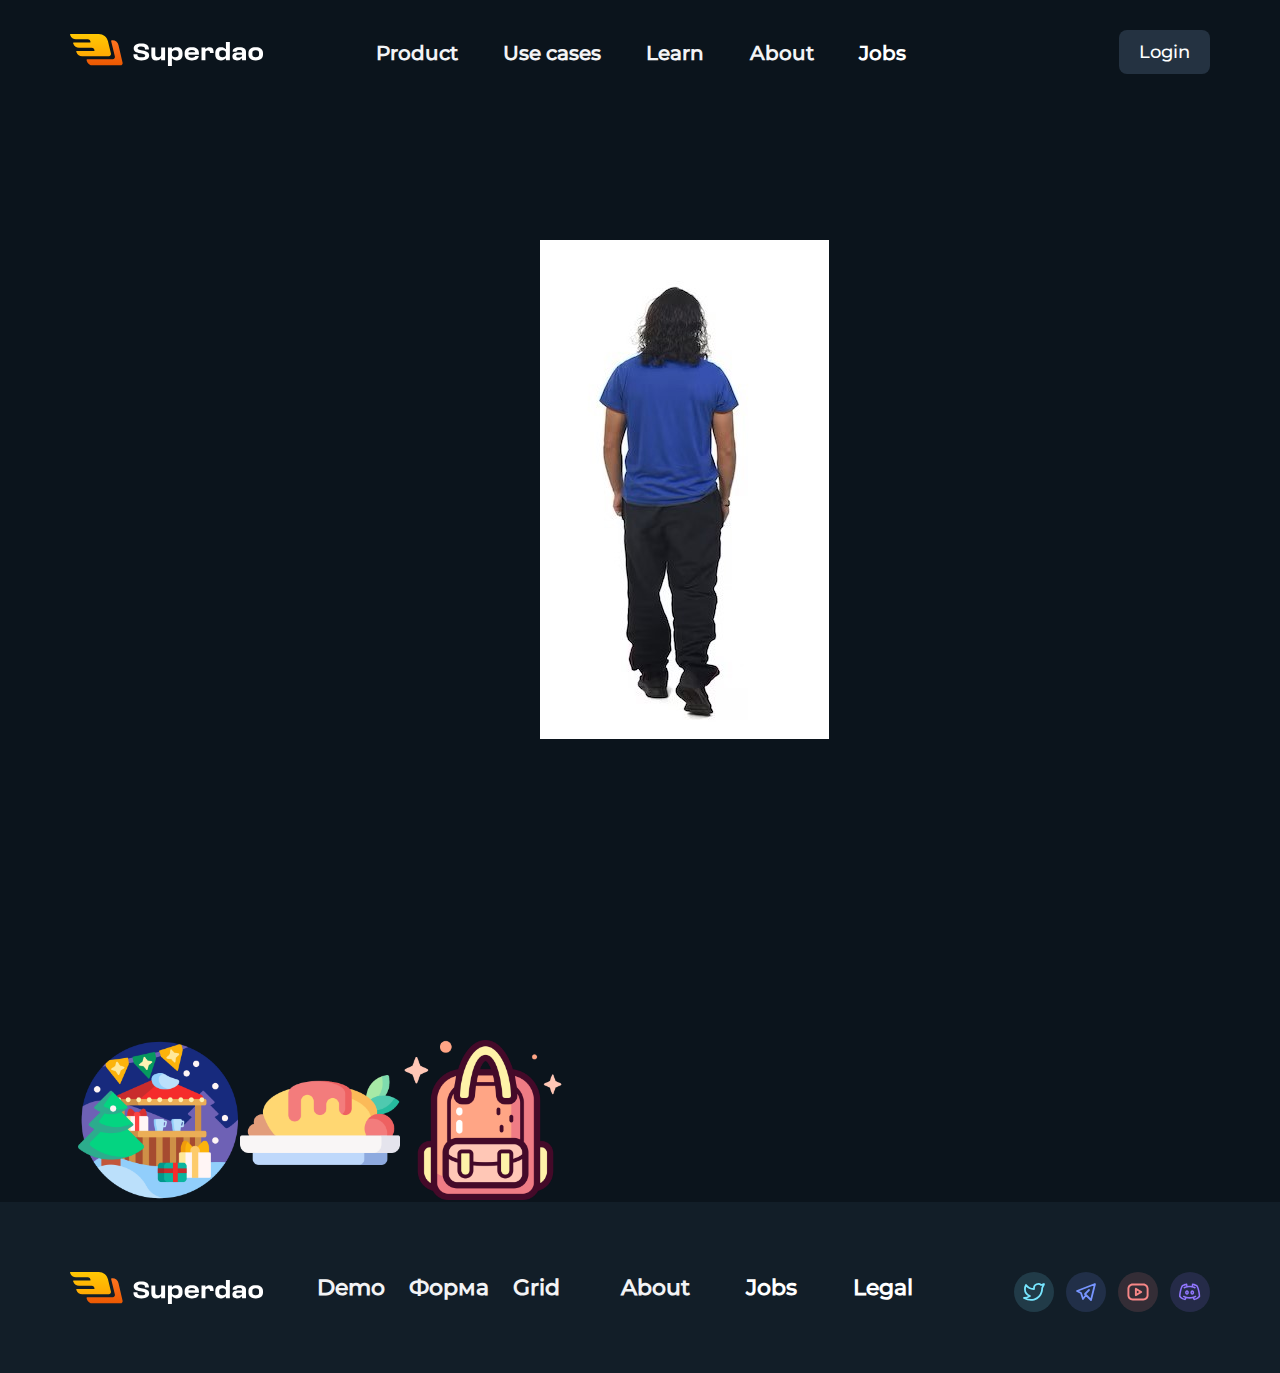
==== commit 59ba5d66: "Изменение и исправление ошибок" ====
--- a/.github/demo.html
+++ b/.github/demo.html
@@ -56,10 +56,13 @@
         <a href="index.html" class="svg-div">
             <picture>
                 <source srcset="img/Logo.svg" media="(min-width: 1200px)">
-                <img src="img/Logo-first.svg">
+                <img src="img/Logo-first.svg" alt="Logotip">
             </picture>
+            <span class="sr-only">Главная</span>
         </a>
-        <a href="grid.html" class="about-second-grid">Grid</a>
+        <a href="demo.html" class="about-second-grid">Demo</a>
+        <a href="form.html" class="about-second-grid-two">Форма</a>
+        <a href="grid.html" class="about-second-grid-two">Grid</a>
           <a href="" class="about-second">About</a>
           <a href="" class="Jobs">Jobs</a>
           <a href="" class="Legal">Legal</a>
@@ -68,7 +71,7 @@
           <a href="" class="youtube-div"><img src="img/Frame (1).svg" alt="Youtube"></a>
           <a href="" class="discord-div"><img src="img/Frame 5617.svg" alt="Discord"></a>
     </div>
-    <a href=""><svg width="140" height="24" viewBox="0 0 140 24" fill="none" xmlns="http://www.w3.org/2000/svg" class="image-footer">
+    <a href=""><svg width="140" height="24" viewBox="0 0 140 24" fill="none" xm6378lns="http://www.w3.org/2000/svg" class="image-footer" alt="Logotip">
         <path d="M51.8936 6.83594C55.0665 6.83594 57.2056 8.10154 57.2056 10.5793V11.1675H54.3535V10.5793C54.3535 9.58105 53.4266 9.08194 51.8936 9.08194H51.5728C50.0041 9.08194 49.1128 9.5454 49.1128 10.2228V10.401C49.1128 11.221 49.8259 11.4527 52.7136 11.934C55.9756 12.5222 57.4195 13.4848 57.4195 15.4991V15.6773C57.4195 17.6916 55.6013 19.1355 51.9471 19.1355H51.6084C47.9185 19.1355 46.0469 17.6738 46.0469 15.1961V14.6435H48.8989V15.1961C48.8989 16.4617 49.8793 16.8716 51.6262 16.8716H51.9471C53.6048 16.8716 54.5318 16.4795 54.5318 15.713V15.5526C54.5318 14.7861 53.6761 14.4474 50.8063 13.9839C47.7938 13.5026 46.2251 12.5935 46.2251 10.5436V10.3119C46.2251 8.10154 48.2572 6.83594 51.5728 6.83594H51.8936Z" fill="white"/>
         <path d="M66.138 18.9569V17.7626H65.7636C65.2111 18.6004 64.195 19.1352 62.769 19.1352H62.4659C60.2556 19.1352 59.0078 17.9409 59.0078 15.3384V9.8125H61.8599V14.8214C61.8599 16.087 62.5194 16.7822 63.8385 16.7822H64.1415C65.4606 16.7822 66.138 16.087 66.138 14.8214V9.8125H68.99V18.9569H66.138Z" fill="white"/>
         <path d="M73.9068 9.81204V10.935H74.2811C74.9406 10.1151 75.921 9.63379 77.2936 9.63379H77.6144C79.9317 9.63379 81.6252 10.935 81.6252 13.8584V14.9101C81.6252 17.8335 79.9317 19.1347 77.6144 19.1347H77.2936C75.8854 19.1347 74.9228 18.6374 74.2811 17.7978H73.9068V23.2346H71.0547V9.81204H73.9068ZM73.9068 13.8228V14.9279C73.9068 16.2648 74.8158 16.9066 76.1706 16.9066H76.4914C77.864 16.9066 78.7731 16.247 78.7731 14.9279V13.8228C78.7731 12.5215 77.864 11.862 76.4914 11.862H76.1706C74.8158 11.862 73.9068 12.5037 73.9068 13.8228Z" fill="white"/>
@@ -90,12 +93,17 @@
         </linearGradient>
         </defs>
         </svg>
+        <span class="sr-only">Главная</span>
         </a>
     <ul class="list-footer">
-        <li class="footer-list-first"><a href="grid.html" class="about-grid">Grid</a></li>
         <li class="footer-list-first"><a href="" class="about">About</a></li>
         <li class="footer-list-second"><a href="" class="about">Jobs</a></li>
         <li class="footer-list-third"><a href="" class="about">Legal</a></li>
+    </ul>
+    <ul class="list-footer-div">
+        <li class="footer-list-first"><a href="demo.html" class="about-grid">Demo</a></li>
+        <li class="footer-list-second"><a href="form.html" class="about-grid">Форма</a></li>
+        <li class="footer-list-first"><a href="grid.html" class="about-grid">Grid</a></li>
     </ul>
     <ul class="back-list">
         <li class="twitter"><a href=""><img src="img/Frame 5609.svg" alt="Twitter"></a></li>
--- a/.github/style.css
+++ b/.github/style.css
@@ -38,7 +38,7 @@
   --background-Tertiary-color: #252B36;
   --button-background: #182632;
   --pink-for-buttons: #FFB4D3;
-  --list-special: #37424D;
+  --list-special: #3f5061;
   --second-list-special: #23C9DE;
   --grey-color: #8395A7;
   --yellow-color: #FFC803;
@@ -467,7 +467,7 @@
 }
 
 .product {
-color: #FFF;
+color: var(--text-color);
 font-family: "Montserrat";
 font-size: 1.4rem;
 font-style: normal;
@@ -479,7 +479,7 @@
 }
 
 .product-forma {
-  color: var(--yellow-color);
+  color: var(--text-color);
   font-family: "Montserrat";
   font-size: 1.4rem;
   font-style: normal;
@@ -1264,6 +1264,20 @@
   margin: 0;
 }
 
+.list-footer-div {
+  padding-inline: 0;
+  display: flex;
+  gap: 0.5em;
+  font-size: 1.2rem;
+  line-height: 1.5;
+  flex-wrap: wrap;
+  list-style-type: none;
+  margin-inline: auto;
+  padding-left: 0;  
+  align-items: center;
+  margin: 0;
+}
+
 .image-footer {
   margin: 3.2rem 7rem;
 }
@@ -1510,12 +1524,12 @@
 }
 
 .container-grid {
-  border: black solid 3px;
+  border: black solid 0.3rem;
   border-radius: 3%;
   background-color: black;
   display: grid;
-  width: 800px;
-  height: 800px;
+  width: 80rem;
+  height: 80rem;
   grid-template-columns: 1.5fr 1.5fr 1fr 1fr;
   grid-template-rows: 0.2fr 1fr 1fr 0.5fr;
   grid-gap: 1rem;
@@ -1916,6 +1930,9 @@
     display: none;
   }
   .list-footer {
+    display: none;
+  }
+  .list-footer-div {
     display: none;
   }
   .back-list {
@@ -2005,6 +2022,17 @@
   margin-top: 4.7rem;
   margin-bottom: 4.7rem;
   }
+  .about-second-grid-two {
+    color: var(--text-color);
+    font-family: "Montserrat";
+    font-size: 1.4rem;
+    font-style: normal;
+    font-weight: 600;
+    line-height: normal;
+    margin-left: 3.1rem;
+    margin-top: 4.7rem;
+    margin-bottom: 4.7rem;
+    }
 }
 
 @media screen and (min-width: 1200px) {
@@ -2374,7 +2402,13 @@
     margin-left: 3rem;
   }
   .about-second-grid {
-    margin-left: 10.4rem;
+    margin-left: 5.4rem;
+    font-size: 2.2rem;
+    margin-top: 7.2rem;
+    margin-bottom: 7.2rem;
+  }
+  .about-second-grid-two {
+    margin-left: 2.4rem;
     font-size: 2.2rem;
     margin-top: 7.2rem;
     margin-bottom: 7.2rem;
@@ -2397,7 +2431,7 @@
     margin-bottom: 7.2rem;
   }
   .twitter {
-    margin-left: 15.1rem;
+    margin-left: 10.1rem;
     margin-top: 7rem;
   }
   .telegram-div {
@@ -2422,15 +2456,14 @@
 
 .sr-only {
   position: absolute;
-  width: 1px;
-  height: 1px;
-  margin: -1px;
-  border: 0;
+  width: 0.1rem;
+  height: 0.1rem;
   padding: 0;
+  margin: -0.1rem;
+  overflow: hidden;
+  clip: rect(0, 0, 0, 0);
   white-space: nowrap;
-  clip-path: inset(100%);
-  clip: rect(0 0 0 0);
-  overflow: hidden;
+  border-width: 0;
 }
 
 .label-registration {
@@ -2867,7 +2900,56 @@
   box-shadow: 0 0 1rem rgba(0, 0, 0, 0.3)
 }
 
+.product:hover {
+  color: var(--yellow-color);
+  transition: 0.6s;
+  transform: scale(110%) rotate(5deg);
+  box-shadow: 0 0 1rem rgba(0, 0, 0, 0.3)
+}
+
+.product-forma:hover {
+  color: var(--yellow-color);
+  transition: 0.6s;
+  transform: scale(110%) rotate(5deg);
+  box-shadow: 0 0 1rem rgba(0, 0, 0, 0.3)
+}
+
+.product-jobs:hover {
+  color: var(--yellow-color);
+  transition: 0.6s;
+  transform: scale(110%) rotate(5deg);
+  box-shadow: 0 0 1rem rgba(0, 0, 0, 0.3)
+}
+
 .about-second-grid:hover {
+  color: var(--yellow-color);
+  transition: 0.6s;
+  transform: scale(110%) rotate(5deg);
+  box-shadow: 0 0 1rem rgba(0, 0, 0, 0.3)
+}
+
+.about-second-grid-two:hover {
+  color: var(--yellow-color);
+  transition: 0.6s;
+  transform: scale(110%) rotate(5deg);
+  box-shadow: 0 0 1rem rgba(0, 0, 0, 0.3)
+}
+
+.watch:hover {
+  color: var(--yellow-color);
+  transition: 0.6s;
+  transform: scale(110%) rotate(5deg);
+  box-shadow: 0 0 1rem rgba(0, 0, 0, 0.3)
+}
+
+.read:hover {
+  color: var(--yellow-color);
+  transition: 0.6s;
+  transform: scale(110%) rotate(5deg);
+  box-shadow: 0 0 1rem rgba(0, 0, 0, 0.3)
+}
+
+.listen:hover {
   color: var(--yellow-color);
   transition: 0.6s;
   transform: scale(110%) rotate(5deg);
@@ -2957,6 +3039,10 @@
   outline: 0.2rem solid var(--for-table-blue);
 }
 
+.about:focus {
+  outline: 0.2rem solid var(--for-table-blue);
+}
+
 .Legal:focus {
   outline: 0.2rem solid var(--for-table-blue);
 }
@@ -2970,6 +3056,10 @@
 }
 
 .about-second-grid:focus {
+  outline: 0.2rem solid var(--for-table-blue);
+}
+
+.about-second-grid-two:focus {
   outline: 0.2rem solid var(--for-table-blue);
 }
 
@@ -2998,8 +3088,8 @@
 }
 
 dt {
-  margin-top: 10px;
-  margin-bottom: 5px;
+  margin-top: 1rem;
+  margin-bottom: 0.5rem;
   font-size: 1.2em;
   display: inline-block;
 }
@@ -3008,12 +3098,12 @@
   content: counter(item, upper-alpha) ". ";
   counter-increment: item;
   font-size: 1.5em;
-  margin-right: 5px;
+  margin-right: 0.5rem;
 }
 
 dd {
   margin: 0;
-  padding: 0 0 0 20px;
+  padding: 0 0 0 2rem;
   position: relative;
 }
 
@@ -3039,9 +3129,11 @@
 }
 
 .two-sides-card {
-  perspective: 1000px;
-  width: 200px;
-  height: 300px;
+  justify-self: center;
+  margin: auto;
+  perspective: 100rem;
+  width: 20rem;
+  height: 30rem;
   position: relative;
   transform-style: preserve-3d;
   transition: transform 0.6s;
@@ -3104,4 +3196,27 @@
   width: 25%;
   height: 25%;
   display: inline;
+}
+
+.skip-link {
+  position: absolute;
+  top: -4rem;
+  left: 0;
+  background-color: var(--yellow-color);
+  color: var(--black);
+  padding: 1rem;
+  z-index: 1000;
+  text-decoration: none;
+  opacity: 0;
+  transition: opacity 0.3s ease-in-out;
+}
+
+.skip-link:focus {
+  top: 0;
+  opacity: 1;
+}
+
+.skip-link:active {
+  top: 0;
+  opacity: 1;
 }